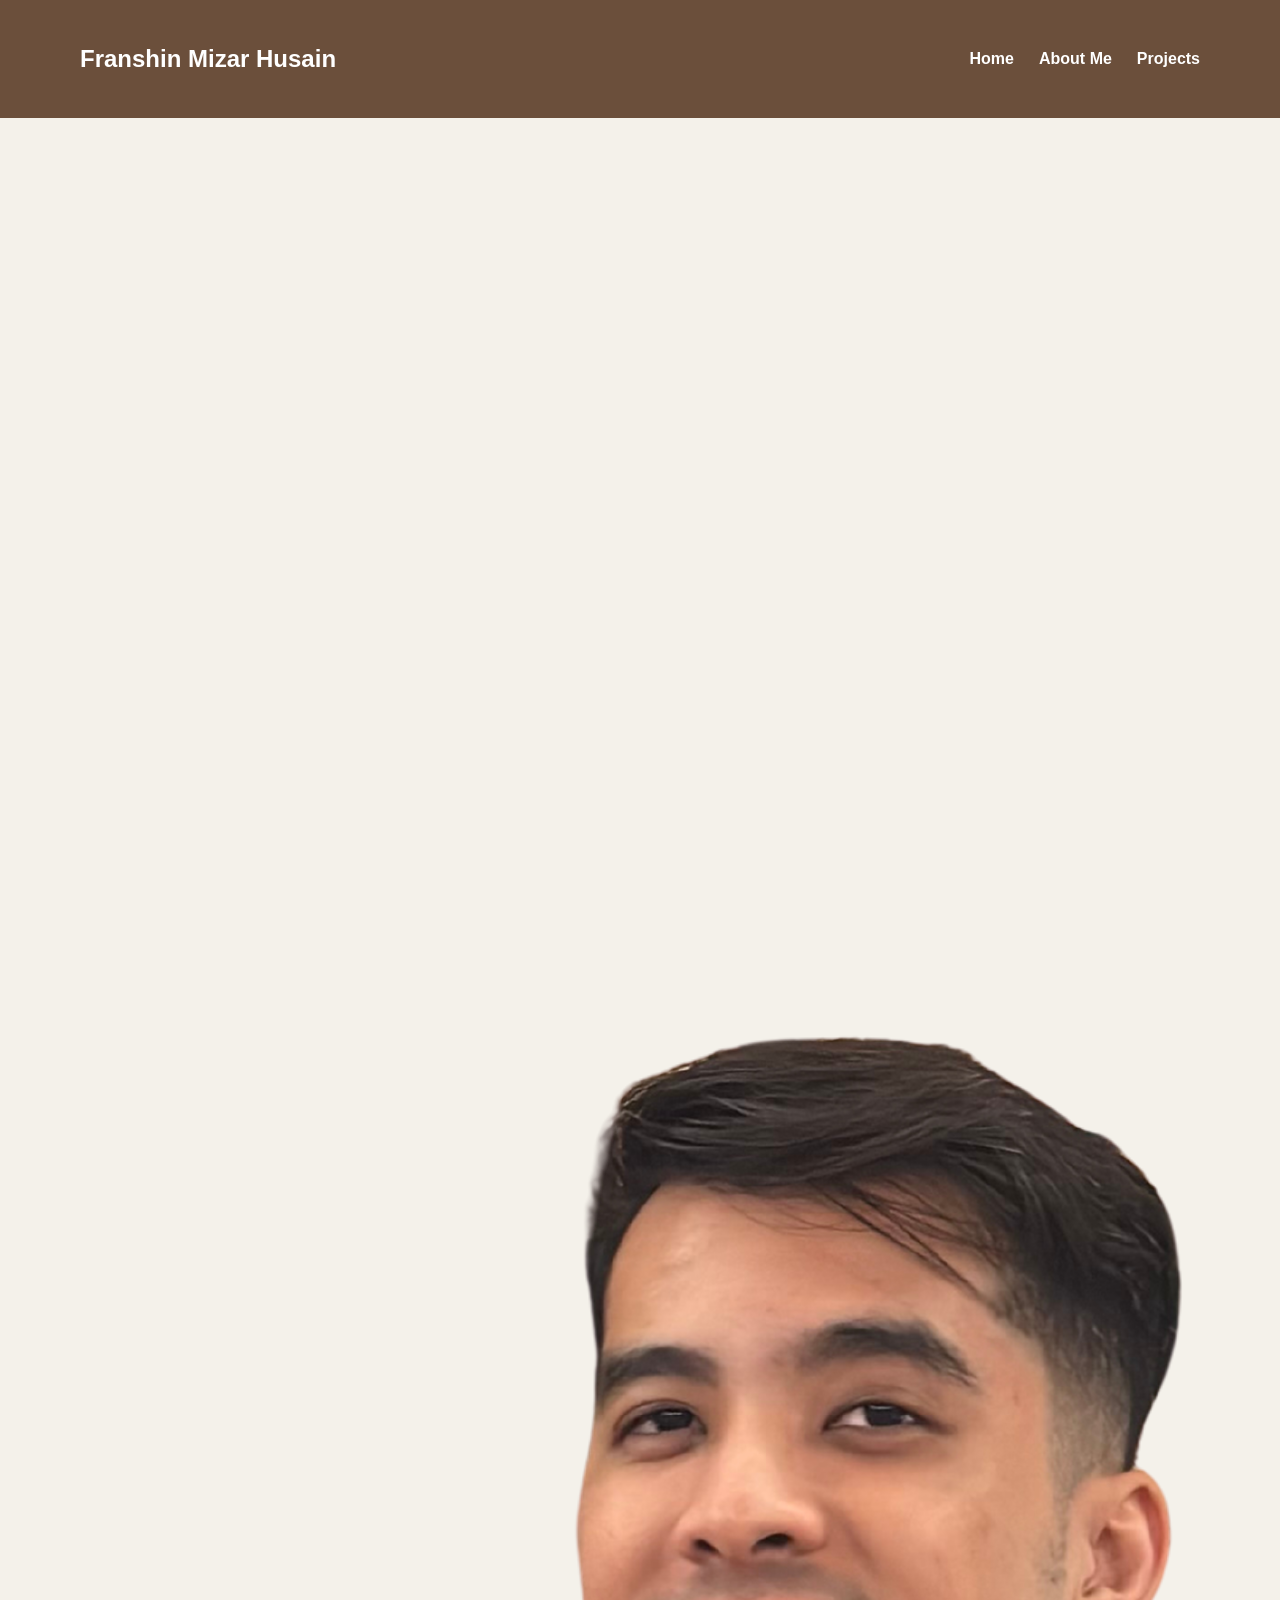
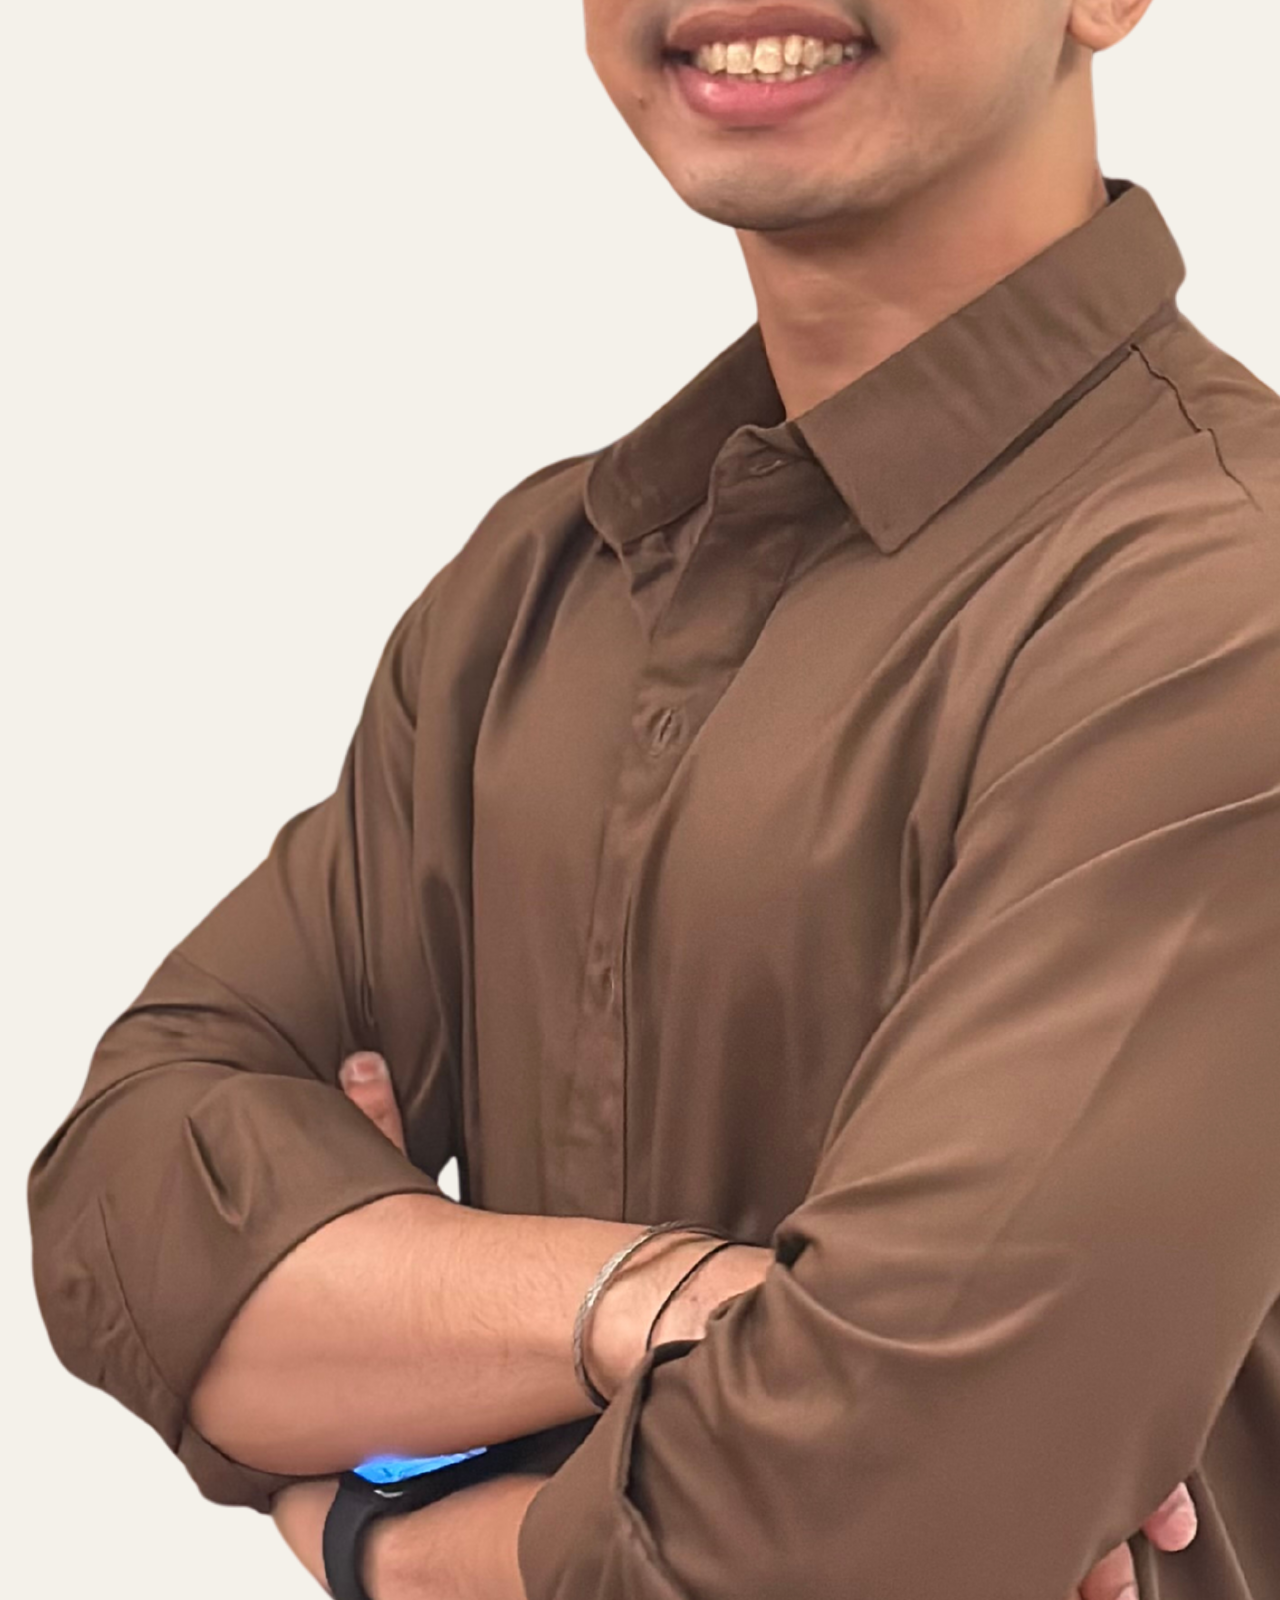
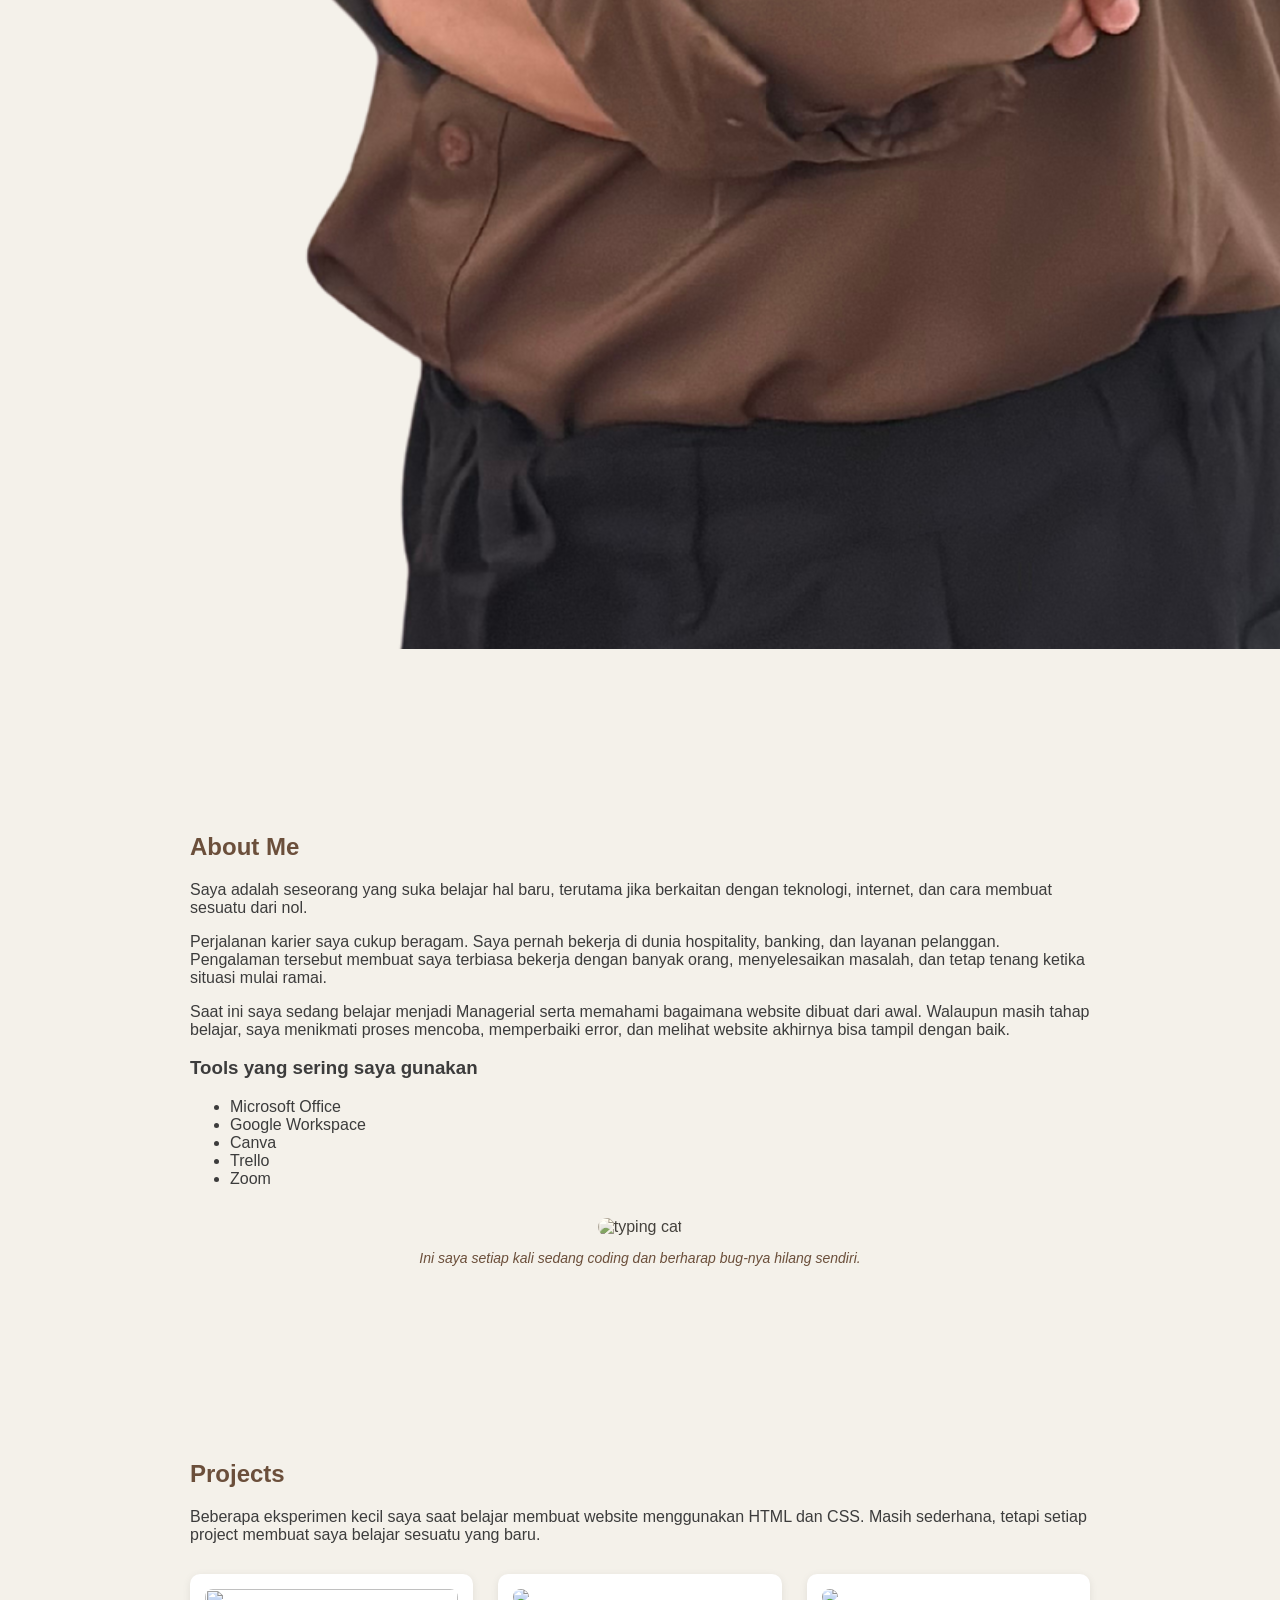
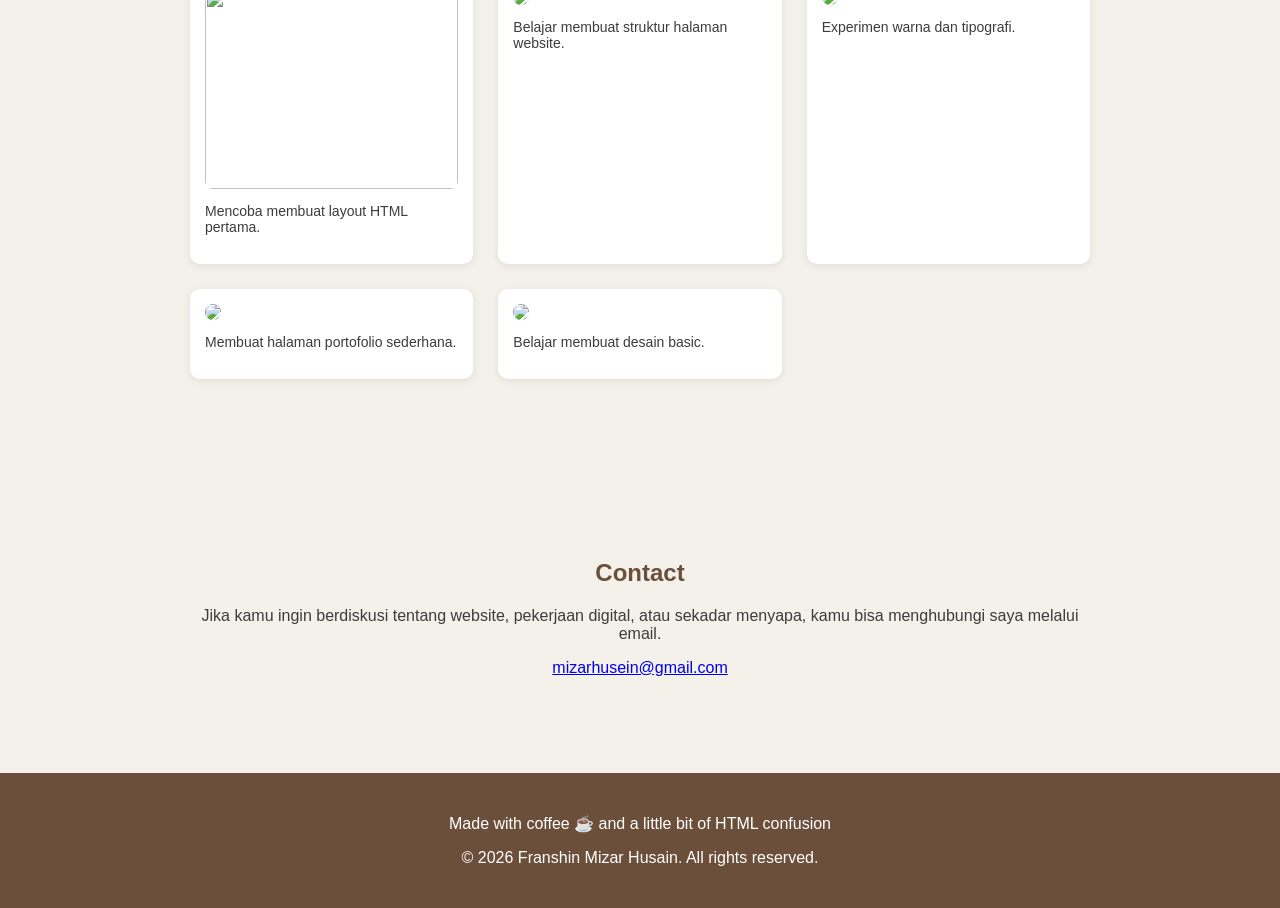
==== index.html @ 12332913 "Add files via upload" ====
<!DOCTYPE html>
<html lang="en">
    <head>
        <meta charset="UTF-8">
        <meta name="viewport" content="width=device-width, initial-scale=1.0">
        <title>Frans Portofolio</title>
        
        <style>
                html{
                scroll-behavior:smooth;
                }

                body{
                font-family: Arial, sans-serif;
                margin:0;
                background:#f4f1ea;
                color:#3c3c3c;
                }



            /* NAVIGATION */

                nav{
                display:flex;
                justify-content:space-between;
                align-items:center;
                padding:25px 80px;
                background:#6b4f3b;
                }

                .logo{
                color:white;
                }

                nav ul{
                display:flex;
                gap:25px;
                list-style:none;
                }

                nav a{
                color:white;
                text-decoration:none;
                font-weight:bold;
                }



            /* HERO */

                .hero{
                display:flex;
                align-items:center;
                justify-content:center;
                gap:80px;
                padding:80px;
                }

                .hero-text{
                max-width:500px;
                }

                .hero h1{
                font-size:40px;
                color:#4b3a2f;
                }

                .hero-image img{
                width:320px;
                border-radius:12px;
                }



            /* SECTION */

                section{
                max-width:900px;
                margin:auto;
                padding:80px 20px;
                }

                h2{
                color:#6b4f3b;
                }



            /* PROJECT */
                .project-grid{
                display:grid;
                grid-template-columns:repeat(auto-fit,minmax(250px,1fr));
                gap:25px;
                margin-top:30px;
                }

                .project-item{
                background:white;
                padding:15px;
                border-radius:10px;
                box-shadow:0 2px 8px rgba(0,0,0,0.08);
                }

                .project-item img{
                width:100%;
                border-radius:8px;
                }

                .project-item p{
                font-size:14px;
                margin-top:10px;
                }



            /* CAT GIF */

                .cat-container{
                text-align:center;
                margin-top:30px;
                }

                .cat-gif{
                width:220px;
                border-radius:10px;
                filter:sepia(40%) saturate(80%);
                }

                .cat-caption{
                font-size:14px;
                color:#6b4f3b;
                font-style:italic;
                }



            /* CONTACT */

                #contact{
                text-align:center;
                }



            /* FOOTER */

                footer{
                background:#6b4f3b;
                color:white;
                text-align:center;
                padding:25px;
                }

        </style>
        
    </head>

    <body>

        <header>
            <nav>
                <h2 class="logo">Franshin Mizar Husain</h2>
                <ul>
                    <li><a href="#home">Home</a></li>
                    <li><a href="#about">About Me</a></li>
                    <li><a href="#projects">Projects</a></li>
                </ul>
            </nav>
        </header>


        <main>

            <section id="home" class="hero">

                <div class="hero-text">
                    <h1>Hello Yorobun, Aku Frans👋</h1>
                    <p>Selamat datang di website kecil saya di internet. Tempat ini adalah tempat saya belajar coding, mencoba membuat sesuatu yang terlihat profesional, dan sesekali bertanya ke Google kenapa website tiba-tiba rusak.</p>

                    <p>Saya adalah mahasiswa Business Management yang sedang tertarik mempelajari dunia digital. Saat ini saya fokus belajar:</p>

                    <ul>
                        <li>HTML</li>
                        <li>CSS</li>
                        <li>Website layout</li>
                        <li>Front-end development</li>
                    </ul>

                    <p>Tujuan saya sederhada: <cite>mampu membuat website yang rapi, mudah digunakan, dan tidak membuat browser tiba-tiba menyerah.</cite></p>

                    <a href="#about" class="btn">Tak Kenal Maka Tak Sayang</a>
                </div>

                <div class="hero-img">
                    <img src="picture1.png" alt="Frans">
                </div>

            </section>


            <section id="about">

                <h2>About Me</h2>

                <p>Saya adalah seseorang yang suka belajar hal baru, terutama jika berkaitan dengan teknologi, internet, dan cara membuat sesuatu dari nol.</p>

                <p>Perjalanan karier saya cukup beragam. Saya pernah bekerja di dunia hospitality, banking, dan layanan pelanggan. Pengalaman tersebut membuat saya terbiasa bekerja dengan banyak orang, menyelesaikan masalah, dan tetap tenang ketika situasi mulai ramai.</p>

                <p>Saat ini saya sedang belajar menjadi Managerial serta memahami bagaimana website dibuat dari awal. Walaupun masih tahap belajar, saya menikmati proses mencoba, memperbaiki error, dan melihat website akhirnya bisa tampil dengan baik.</p>

                <h3>Tools yang sering saya gunakan</h3>

                <ul>
                    <li>Microsoft Office</li>
                    <li>Google Workspace</li>
                    <li>Canva</li>
                    <li>Trello</li>
                    <li>Zoom</li>
                </ul>

                <div class="cat-container">
                    <img class="cat-gif" src="https://media.giphy.com/media/JIX9t2j0ZTN9S/giphy.gif" alt="typing cat">
                    <p class="cat-caption">
                    Ini saya setiap kali sedang coding dan berharap bug-nya hilang sendiri.
                    </p>
                </div>

            </section>


            <section id="projects">

                <h2>Projects</h2>
            
                <p>Beberapa eksperimen kecil saya saat belajar membuat website menggunakan HTML dan CSS. Masih sederhana, tetapi setiap project membuat saya belajar sesuatu yang baru.</p>

                <div class="project-grid">

                    <div class="project-item">
                        <img style="weight:180px;height: 200px;px;" src="https://images.unsplash.com/photo-1498050108023-c5249f4df085">
                        <p>Mencoba membuat layout HTML pertama.</p>
                    </div>
                
                    <div class="project-item">
                        <img src="https://images.unsplash.com/photo-1461749280684-dccba630e2f6">
                        <p>Belajar membuat struktur halaman website.</p>
                    </div>

                    <div class="project-item">
                        <img src="https://images.unsplash.com/photo-1555066931-4365d14bab8c">
                        <p>Experimen warna dan tipografi.</p>
                    </div>

                    <div class="project-item">
                        <img src="https://images.unsplash.com/photo-1515879218367-8466d910aaa4">
                        <p>Membuat halaman portofolio sederhana.</p>
                    </div>

                    <div class="project-item">
                        <img src="https://images.unsplash.com/photo-1504639725590-34d0984388bd">
                        <p>Belajar membuat desain basic.</p>
                    </div>

                </div>

            </section>

        
            <section id="contact">

                <h2>Contact</h2>

                <p>Jika kamu ingin berdiskusi tentang website, pekerjaan digital, atau sekadar menyapa, kamu bisa menghubungi saya melalui email.</p>
                <p><a href="#">mizarhusein@gmail.com</a></p>
        
            </section>

        </main>

        <footer>
            <p>Made with coffee ☕ and a little bit of HTML confusion</p>
            <p>&copy; 2026 Franshin Mizar Husain. All rights reserved.</p>
        </footer>

    </body>

</html>
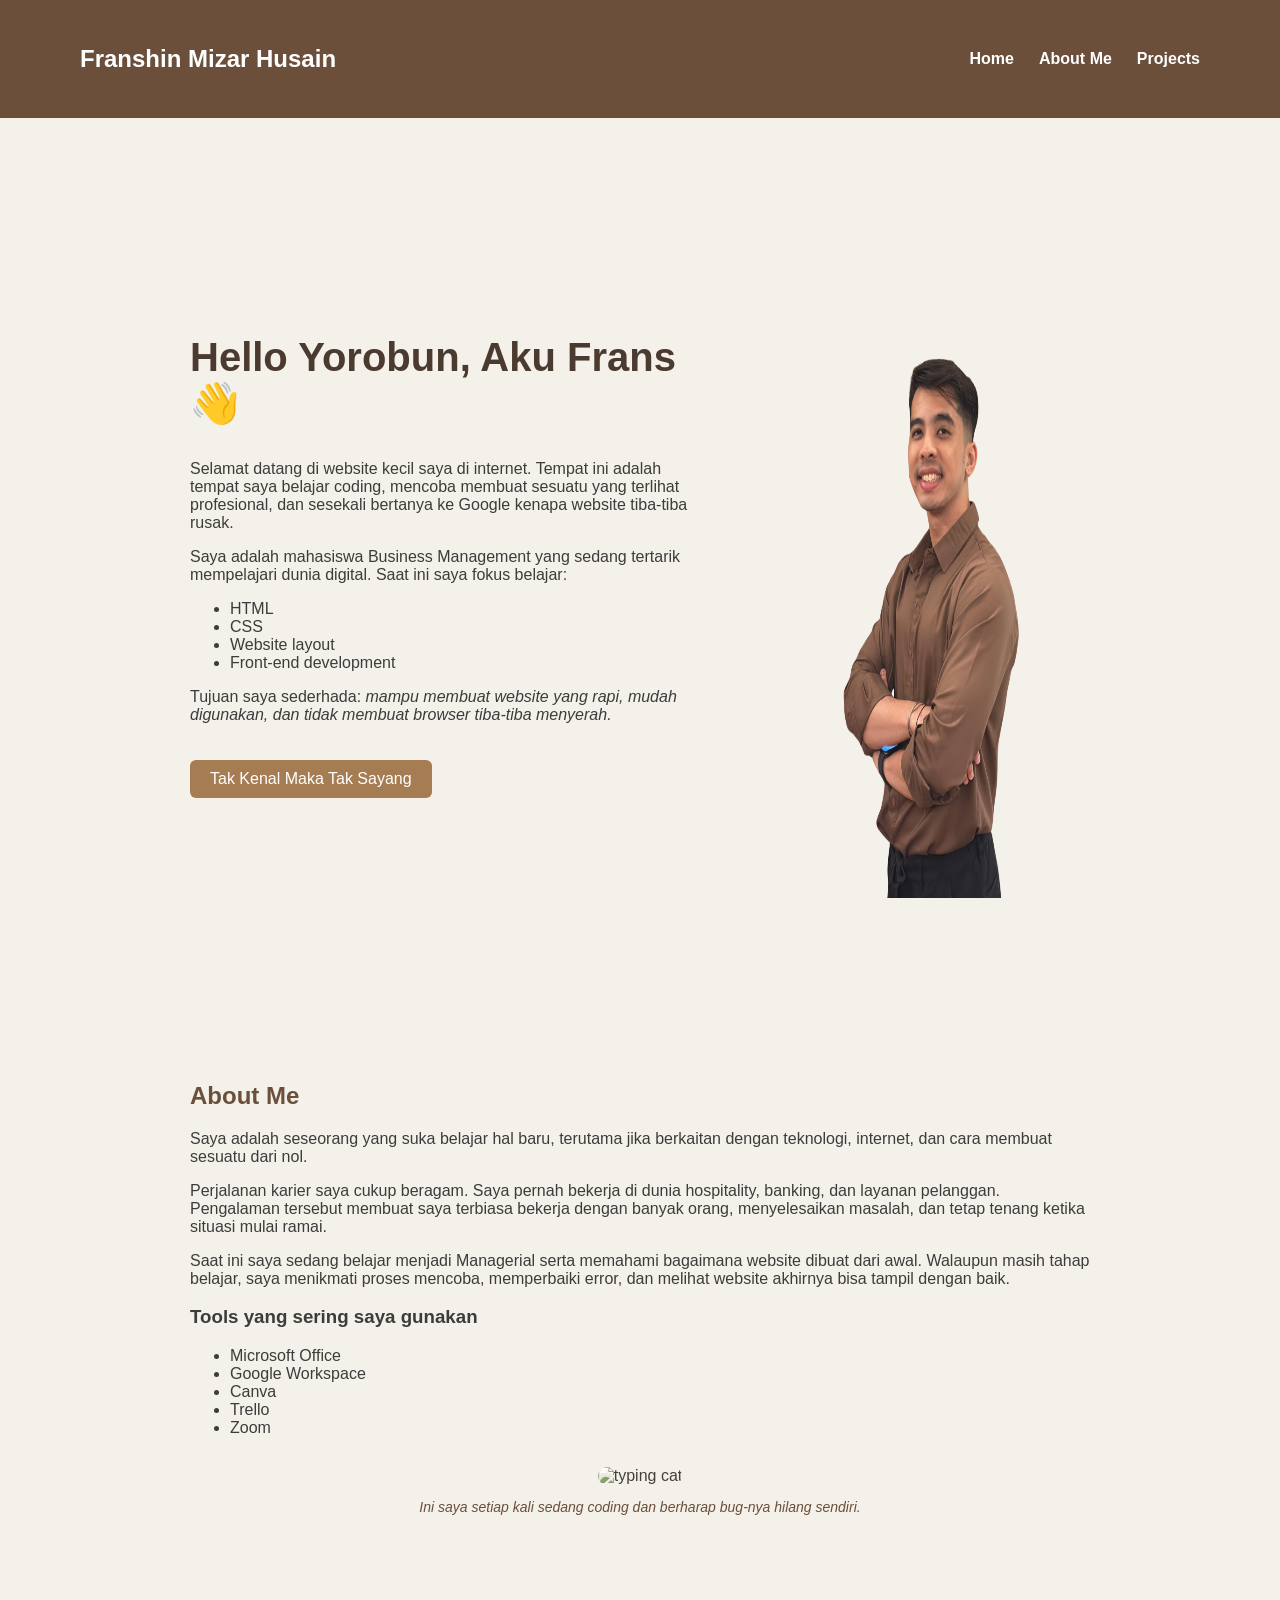
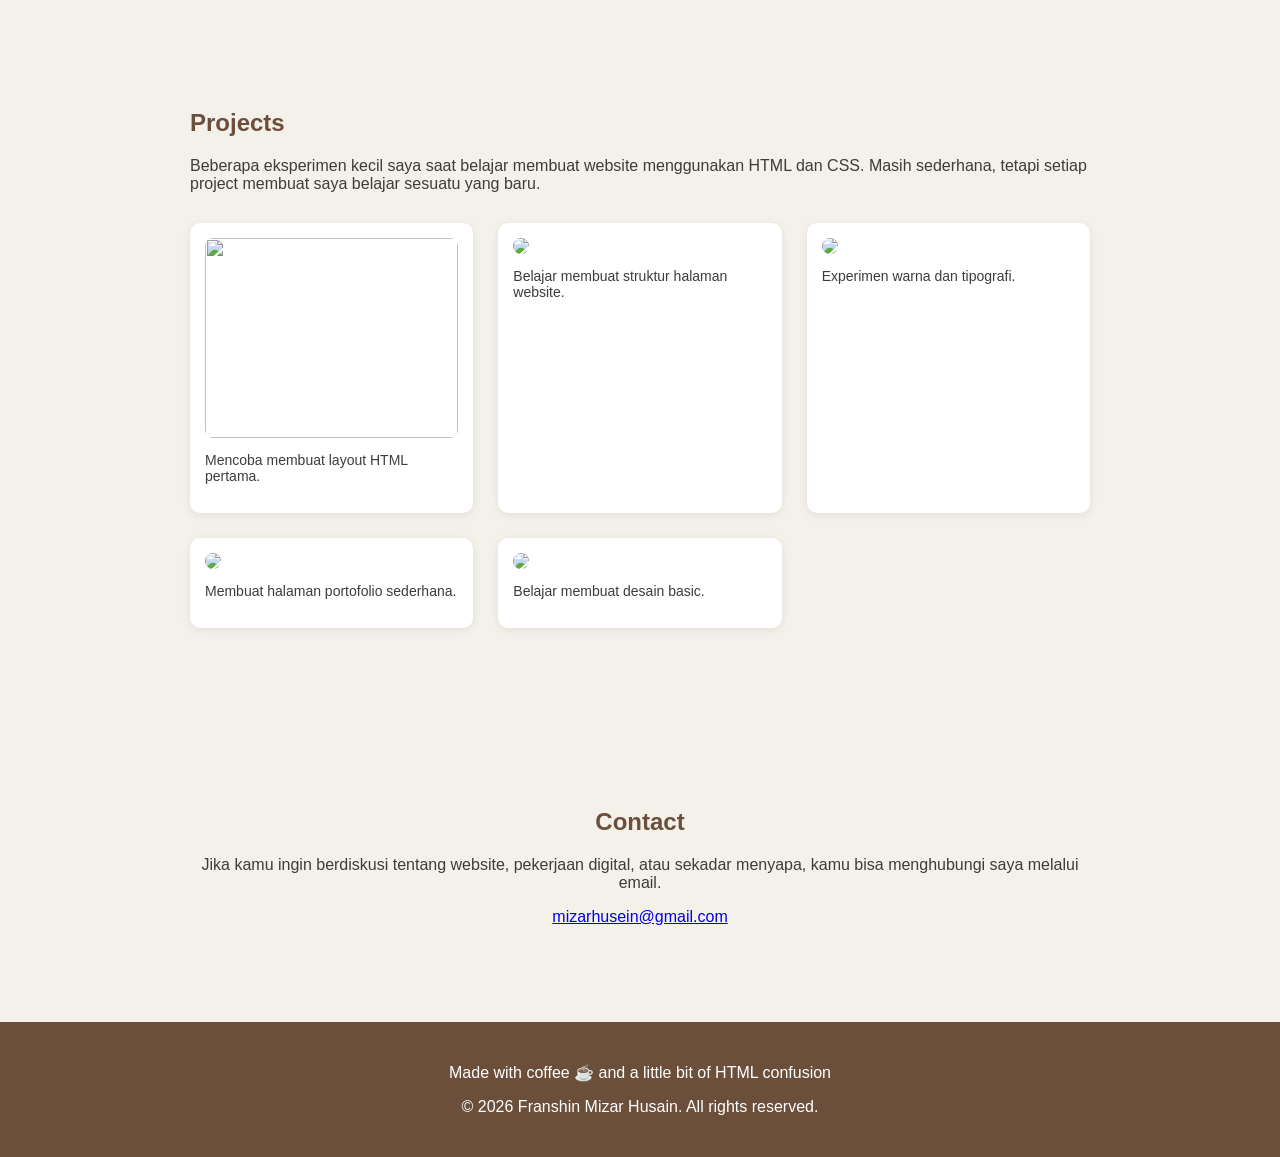
==== commit 4348e97c: "Add files via upload" ====
--- a/index.html
+++ b/index.html
@@ -71,6 +71,16 @@
                 border-radius:12px;
                 }
 
+                .btn{
+                display:inline-block;
+                margin-top:20px;
+                padding:10px 20px;
+                background:#a67c52;
+                color:white;
+                text-decoration:none;
+                border-radius:6px;
+                text-align: center;
+                }
 
 
             /* SECTION */
@@ -192,8 +202,8 @@
                     <a href="#about" class="btn">Tak Kenal Maka Tak Sayang</a>
                 </div>
 
-                <div class="hero-img">
-                    <img src="picture1.png" alt="Frans">
+                <div class="hero-image">
+                    <img style="weight:900px;height:700px" src="picture1.png" alt="Frans">
                 </div>
 
             </section>
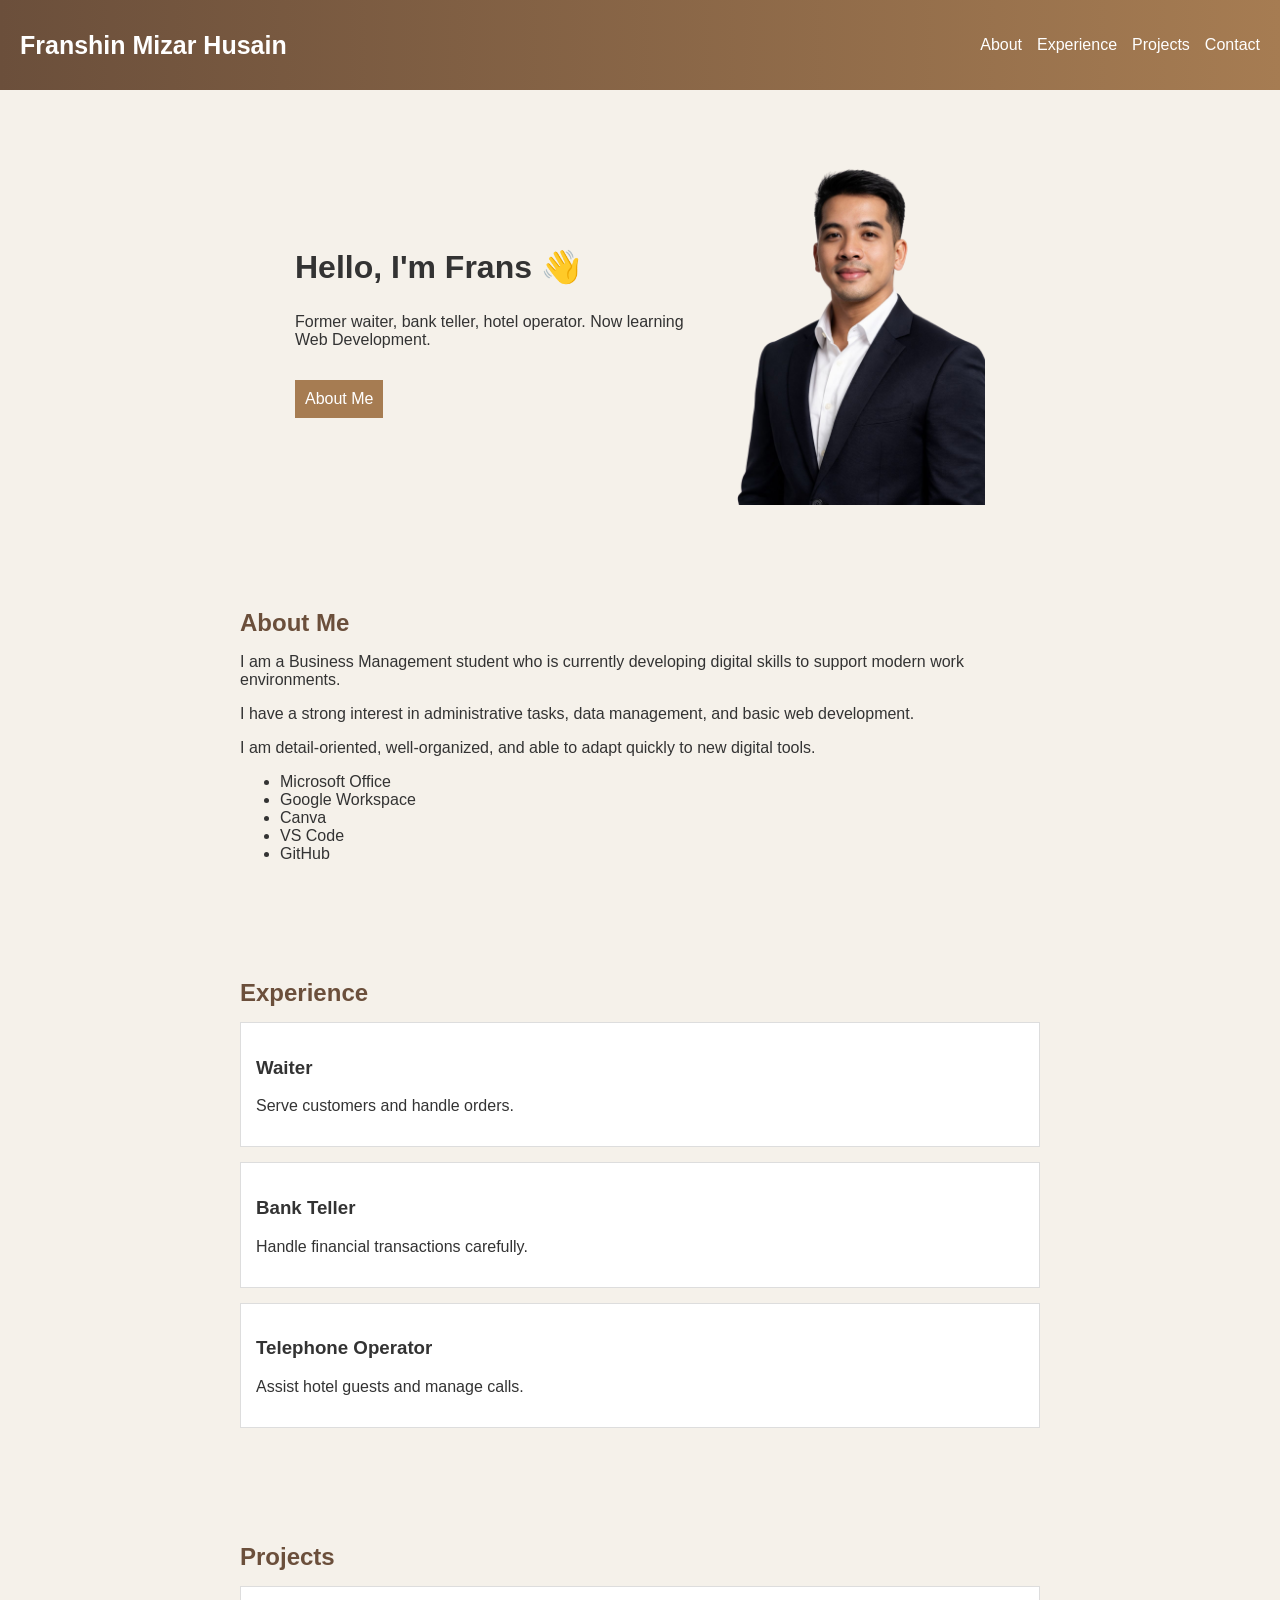
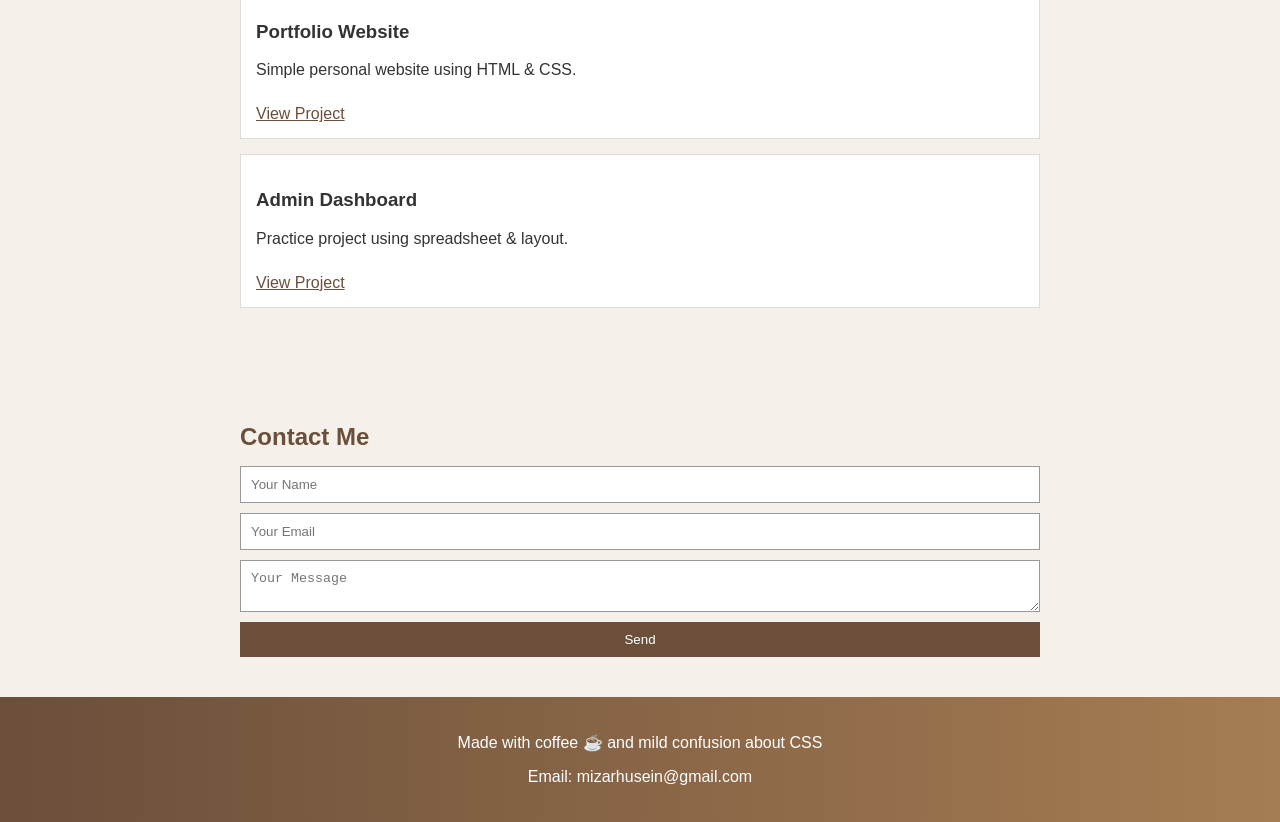
==== commit a7ed47dd: "Add files via upload" ====
--- a/index.html
+++ b/index.html
@@ -1,298 +1,135 @@
 <!DOCTYPE html>
 <html lang="en">
-    <head>
-        <meta charset="UTF-8">
-        <meta name="viewport" content="width=device-width, initial-scale=1.0">
-        <title>Frans Portofolio</title>
-        
-        <style>
-                html{
-                scroll-behavior:smooth;
-                }
+<head>
+<meta charset="UTF-8">
+<meta name="viewport" content="width=device-width, initial-scale=1.0">
+<title>Frans Portfolio</title>
+<link rel="stylesheet" href="style.css">
+</head>
 
-                body{
-                font-family: Arial, sans-serif;
-                margin:0;
-                background:#f4f1ea;
-                color:#3c3c3c;
-                }
+<body>
+
+<header>
+    <nav>
+        <span style="font-weight: bold; text-align: center; font-size: 25px;" class="logo">Franshin Mizar Husain</span>
+        <ul>
+            <li><a href="#about">About</a></li>
+            <li><a href="#experience">Experience</a></li>
+            <li><a href="#projects">Projects</a></li>
+            <li><a href="#contact">Contact</a></li>
+        </ul>
+    </nav>
+</header>
 
 
+<!-- HERO -->
+<section class="hero">
 
-            /* NAVIGATION */
+    <div class="hero-text">
+        <h1>Hello, I'm Frans 👋</h1>
 
-                nav{
-                display:flex;
-                justify-content:space-between;
-                align-items:center;
-                padding:25px 80px;
-                background:#6b4f3b;
-                }
+        <p>
+        Former waiter, bank teller, hotel operator.  
+        Now learning Web Development.
+        </p>
 
-                .logo{
-                color:white;
-                }
+        <a href="#about" class="btn">About Me</a>
+    </div>
 
-                nav ul{
-                display:flex;
-                gap:25px;
-                list-style:none;
-                }
+    <div class="hero-img">
+        <img src="photo1.png" alt="Frans">
+    </div>
 
-                nav a{
-                color:white;
-                text-decoration:none;
-                font-weight:bold;
-                }
+</section>
 
 
+<!-- ABOUT -->
+<section id="about">
 
-            /* HERO */
+<h2>About Me</h2>
 
-                .hero{
-                display:flex;
-                align-items:center;
-                justify-content:center;
-                gap:80px;
-                padding:80px;
-                }
-
-                .hero-text{
-                max-width:500px;
-                }
-
-                .hero h1{
-                font-size:40px;
-                color:#4b3a2f;
-                }
-
-                .hero-image img{
-                width:320px;
-                border-radius:12px;
-                }
-
-                .btn{
-                display:inline-block;
-                margin-top:20px;
-                padding:10px 20px;
-                background:#a67c52;
-                color:white;
-                text-decoration:none;
-                border-radius:6px;
-                text-align: center;
-                }
+<p>I am a Business Management student who is currently developing digital skills to support modern work environments.</p>
+<p>I have a strong interest in administrative tasks, data management, and basic web development.</p>
+<p>I am detail-oriented, well-organized, and able to adapt quickly to new digital tools.</p>
 
 
-            /* SECTION */
+<ul>
+<li>Microsoft Office</li>
+<li>Google Workspace</li>
+<li>Canva</li>
+<li>VS Code</li>
+<li>GitHub</li>
+</ul>
 
-                section{
-                max-width:900px;
-                margin:auto;
-                padding:80px 20px;
-                }
-
-                h2{
-                color:#6b4f3b;
-                }
+</section>
 
 
+<!-- EXPERIENCE -->
+<section id="experience">
 
-            /* PROJECT */
-                .project-grid{
-                display:grid;
-                grid-template-columns:repeat(auto-fit,minmax(250px,1fr));
-                gap:25px;
-                margin-top:30px;
-                }
+<h2>Experience</h2>
 
-                .project-item{
-                background:white;
-                padding:15px;
-                border-radius:10px;
-                box-shadow:0 2px 8px rgba(0,0,0,0.08);
-                }
+<div class="card">
+<h3>Waiter</h3>
+<p>Serve customers and handle orders.</p>
+</div>
 
-                .project-item img{
-                width:100%;
-                border-radius:8px;
-                }
+<div class="card">
+<h3>Bank Teller</h3>
+<p>Handle financial transactions carefully.</p>
+</div>
 
-                .project-item p{
-                font-size:14px;
-                margin-top:10px;
-                }
+<div class="card">
+<h3>Telephone Operator</h3>
+<p>Assist hotel guests and manage calls.</p>
+</div>
+
+</section>
 
 
+<!-- PROJECTS -->
+<section id="projects">
 
-            /* CAT GIF */
+<h2>Projects</h2>
 
-                .cat-container{
-                text-align:center;
-                margin-top:30px;
-                }
+<div class="card">
+<h3>Portfolio Website</h3>
+<p>Simple personal website using HTML & CSS.</p>
+<a href="#">View Project</a>
+</div>
 
-                .cat-gif{
-                width:220px;
-                border-radius:10px;
-                filter:sepia(40%) saturate(80%);
-                }
+<div class="card">
+<h3>Admin Dashboard</h3>
+<p>Practice project using spreadsheet & layout.</p>
+<a href="#">View Project</a>
+</div>
 
-                .cat-caption{
-                font-size:14px;
-                color:#6b4f3b;
-                font-style:italic;
-                }
+</section>
 
 
+<!-- CONTACT -->
+<section id="contact">
 
-            /* CONTACT */
+<h2>Contact Me</h2>
 
-                #contact{
-                text-align:center;
-                }
+<form class="contact-form">
+
+<input type="text" placeholder="Your Name">
+<input type="email" placeholder="Your Email">
+
+<textarea placeholder="Your Message"></textarea>
+
+<button type="submit">Send</button>
+
+</form>
+
+</section>
 
 
+<footer>
+<p>Made with coffee ☕ and mild confusion about CSS</p>
+<p>Email: mizarhusein@gmail.com</p>
+</footer>
 
-            /* FOOTER */
-
-                footer{
-                background:#6b4f3b;
-                color:white;
-                text-align:center;
-                padding:25px;
-                }
-
-        </style>
-        
-    </head>
-
-    <body>
-
-        <header>
-            <nav>
-                <h2 class="logo">Franshin Mizar Husain</h2>
-                <ul>
-                    <li><a href="#home">Home</a></li>
-                    <li><a href="#about">About Me</a></li>
-                    <li><a href="#projects">Projects</a></li>
-                </ul>
-            </nav>
-        </header>
-
-
-        <main>
-
-            <section id="home" class="hero">
-
-                <div class="hero-text">
-                    <h1>Hello Yorobun, Aku Frans👋</h1>
-                    <p>Selamat datang di website kecil saya di internet. Tempat ini adalah tempat saya belajar coding, mencoba membuat sesuatu yang terlihat profesional, dan sesekali bertanya ke Google kenapa website tiba-tiba rusak.</p>
-
-                    <p>Saya adalah mahasiswa Business Management yang sedang tertarik mempelajari dunia digital. Saat ini saya fokus belajar:</p>
-
-                    <ul>
-                        <li>HTML</li>
-                        <li>CSS</li>
-                        <li>Website layout</li>
-                        <li>Front-end development</li>
-                    </ul>
-
-                    <p>Tujuan saya sederhada: <cite>mampu membuat website yang rapi, mudah digunakan, dan tidak membuat browser tiba-tiba menyerah.</cite></p>
-
-                    <a href="#about" class="btn">Tak Kenal Maka Tak Sayang</a>
-                </div>
-
-                <div class="hero-image">
-                    <img style="weight:900px;height:700px" src="picture1.png" alt="Frans">
-                </div>
-
-            </section>
-
-
-            <section id="about">
-
-                <h2>About Me</h2>
-
-                <p>Saya adalah seseorang yang suka belajar hal baru, terutama jika berkaitan dengan teknologi, internet, dan cara membuat sesuatu dari nol.</p>
-
-                <p>Perjalanan karier saya cukup beragam. Saya pernah bekerja di dunia hospitality, banking, dan layanan pelanggan. Pengalaman tersebut membuat saya terbiasa bekerja dengan banyak orang, menyelesaikan masalah, dan tetap tenang ketika situasi mulai ramai.</p>
-
-                <p>Saat ini saya sedang belajar menjadi Managerial serta memahami bagaimana website dibuat dari awal. Walaupun masih tahap belajar, saya menikmati proses mencoba, memperbaiki error, dan melihat website akhirnya bisa tampil dengan baik.</p>
-
-                <h3>Tools yang sering saya gunakan</h3>
-
-                <ul>
-                    <li>Microsoft Office</li>
-                    <li>Google Workspace</li>
-                    <li>Canva</li>
-                    <li>Trello</li>
-                    <li>Zoom</li>
-                </ul>
-
-                <div class="cat-container">
-                    <img class="cat-gif" src="https://media.giphy.com/media/JIX9t2j0ZTN9S/giphy.gif" alt="typing cat">
-                    <p class="cat-caption">
-                    Ini saya setiap kali sedang coding dan berharap bug-nya hilang sendiri.
-                    </p>
-                </div>
-
-            </section>
-
-
-            <section id="projects">
-
-                <h2>Projects</h2>
-            
-                <p>Beberapa eksperimen kecil saya saat belajar membuat website menggunakan HTML dan CSS. Masih sederhana, tetapi setiap project membuat saya belajar sesuatu yang baru.</p>
-
-                <div class="project-grid">
-
-                    <div class="project-item">
-                        <img style="weight:180px;height: 200px;px;" src="https://images.unsplash.com/photo-1498050108023-c5249f4df085">
-                        <p>Mencoba membuat layout HTML pertama.</p>
-                    </div>
-                
-                    <div class="project-item">
-                        <img src="https://images.unsplash.com/photo-1461749280684-dccba630e2f6">
-                        <p>Belajar membuat struktur halaman website.</p>
-                    </div>
-
-                    <div class="project-item">
-                        <img src="https://images.unsplash.com/photo-1555066931-4365d14bab8c">
-                        <p>Experimen warna dan tipografi.</p>
-                    </div>
-
-                    <div class="project-item">
-                        <img src="https://images.unsplash.com/photo-1515879218367-8466d910aaa4">
-                        <p>Membuat halaman portofolio sederhana.</p>
-                    </div>
-
-                    <div class="project-item">
-                        <img src="https://images.unsplash.com/photo-1504639725590-34d0984388bd">
-                        <p>Belajar membuat desain basic.</p>
-                    </div>
-
-                </div>
-
-            </section>
-
-        
-            <section id="contact">
-
-                <h2>Contact</h2>
-
-                <p>Jika kamu ingin berdiskusi tentang website, pekerjaan digital, atau sekadar menyapa, kamu bisa menghubungi saya melalui email.</p>
-                <p><a href="#">mizarhusein@gmail.com</a></p>
-        
-            </section>
-
-        </main>
-
-        <footer>
-            <p>Made with coffee ☕ and a little bit of HTML confusion</p>
-            <p>&copy; 2026 Franshin Mizar Husain. All rights reserved.</p>
-        </footer>
-
-    </body>
-
+</body>
 </html>
--- a/style.css
+++ b/style.css
@@ -0,0 +1,196 @@
+
+body{
+    font-family: Arial, sans-serif;
+    margin:0;
+    background:#f5f1ea;
+    color:#333;
+}
+
+/* NAVBAR */
+nav{
+    display:flex;
+    justify-content:space-between;
+    align-items:center;
+    padding:20px;
+
+    background: linear-gradient(to right, #6b4f3b, #a67c52);
+}
+
+.logo{
+    color:white;
+}
+
+nav ul{
+    display:flex;
+    list-style:none;
+    gap:15px;
+}
+
+nav a{
+    color:white;
+    text-decoration:none;
+}
+
+nav a:hover{
+    text-decoration:underline;
+}
+
+
+/* HERO */
+.hero{
+    display:flex;
+    flex-wrap:wrap;
+    align-items:center;
+    justify-content:center;
+    padding:40px;
+    gap:40px;
+}
+
+.hero-text{
+    max-width:400px;
+}
+
+.hero h1{
+    font-size:32px;
+}
+
+.btn{
+    display:inline-block;
+    margin-top:15px;
+    padding:10px;
+    background:#a67c52;
+    color:white;
+    text-decoration:none;
+}
+
+.hero-img img{
+    width:250px;
+}
+
+
+/* SECTION */
+section{
+    padding:40px;
+    max-width:800px;
+    margin:auto;
+}
+
+h2{
+    margin-bottom:15px;
+    color:#6b4f3b;
+}
+
+
+/* CARD */
+.card{
+    background:white;
+    padding:15px;
+    margin-bottom:15px;
+    border:1px solid #ddd;
+}
+
+.card a{
+    display:inline-block;
+    margin-top:10px;
+    color:#6b4f3b;
+}
+
+.card a:hover{
+    text-decoration:underline;
+}
+
+
+/* CONTACT */
+.contact-form{
+    display:flex;
+    flex-direction:column;
+    gap:10px;
+}
+
+.contact-form input,
+.contact-form textarea{
+    padding:10px;
+    border:1px solid #999;
+}
+
+.contact-form button{
+    padding:10px;
+    background:#6b4f3b;
+    color:white;
+    border:none;
+}
+
+
+/* FOOTER */
+footer{
+    text-align:center;
+    padding:20px;
+    background: linear-gradient(to right, #6b4f3b, #a67c52);
+    color:white;
+}
+
+
+/* RESPONSIVE */
+@media(max-width:768px){
+
+    .hero{
+        flex-direction:column;
+        text-align:center;
+    }
+
+    nav{
+        flex-direction:column;
+        gap:10px;
+    }
+
+}
+
+
+/* HOVER BUTTON */
+.btn:hover{
+    background:#8c6239;
+}
+
+.contact-form button:hover{
+    background:#4e3828;
+}
+
+
+/* HOVER IMAGE */
+.hero-img img{
+    transition:0.3s;
+}
+
+.hero-img img:hover{
+    transform:scale(1.05);
+}
+
+
+/* HOVER CARD */
+.card{
+    transition:0.3s;
+}
+
+.card:hover{
+    transform:translateY(-5px);
+}
+
+
+/* LINK PROJECT */
+.card a{
+    transition:0.3s;
+}
+
+.card a:hover{
+    color:#a67c52;
+}
+
+
+/* NAVBAR LINK */
+nav a{
+    transition:0.3s;
+}
+
+nav a:hover{
+    color:#ffd9b3;
+}
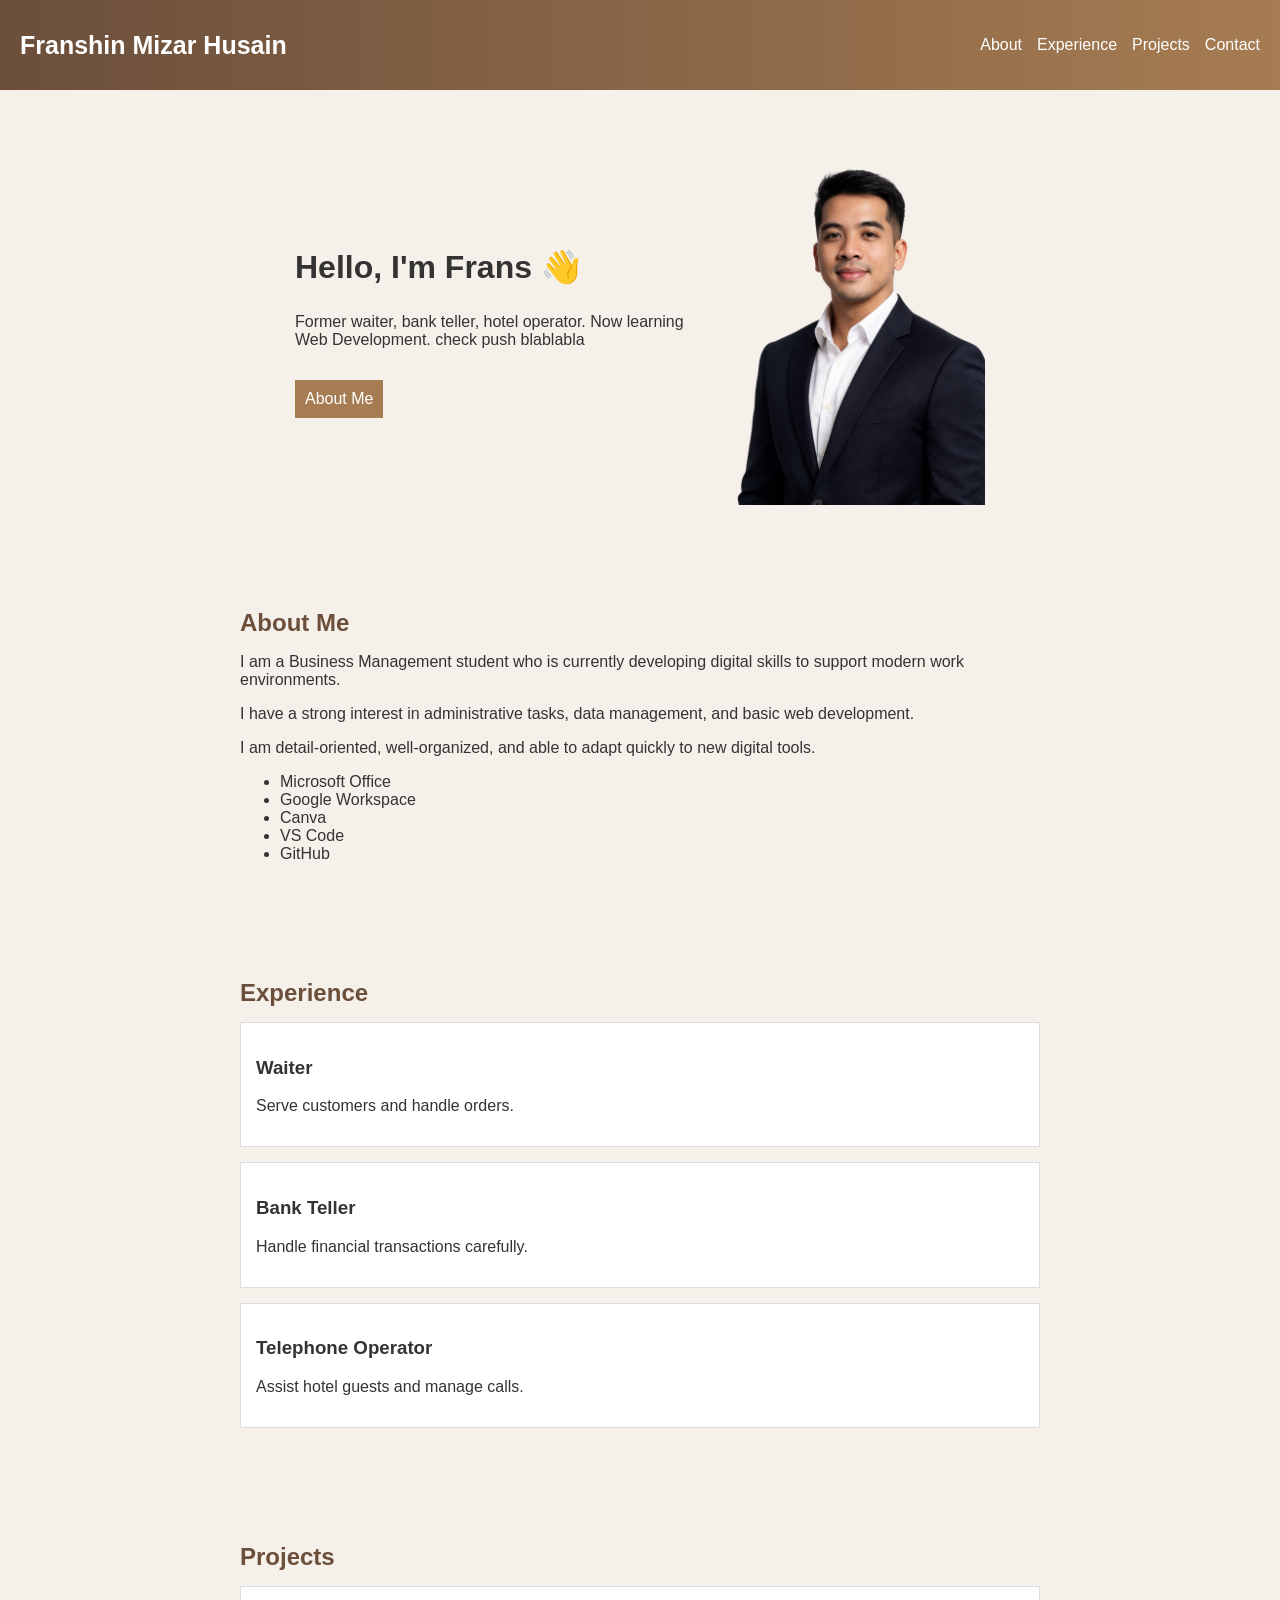
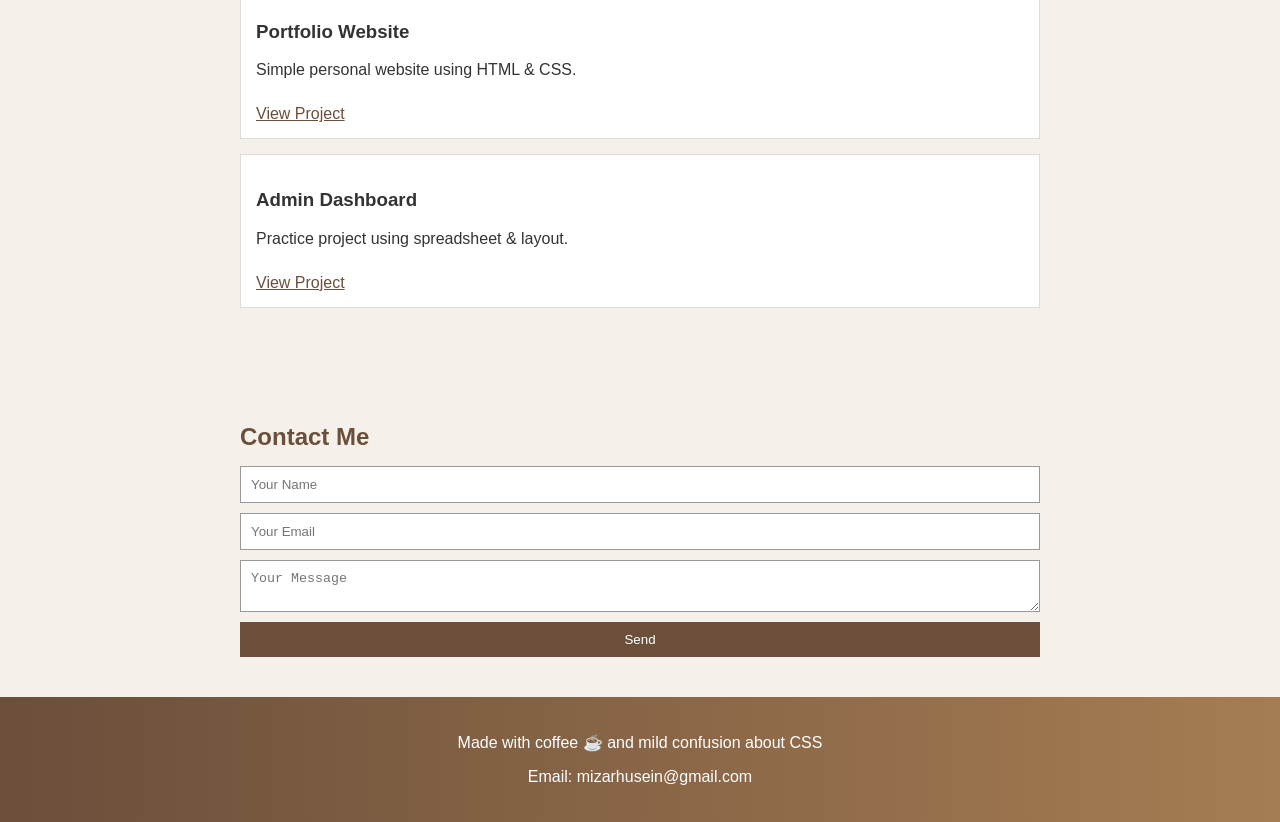
==== commit 15ae5a6d: "add coba edit" ====
--- a/index.html
+++ b/index.html
@@ -31,6 +31,7 @@
         <p>
         Former waiter, bank teller, hotel operator.  
         Now learning Web Development.
+        check push blablabla
         </p>
 
         <a href="#about" class="btn">About Me</a>
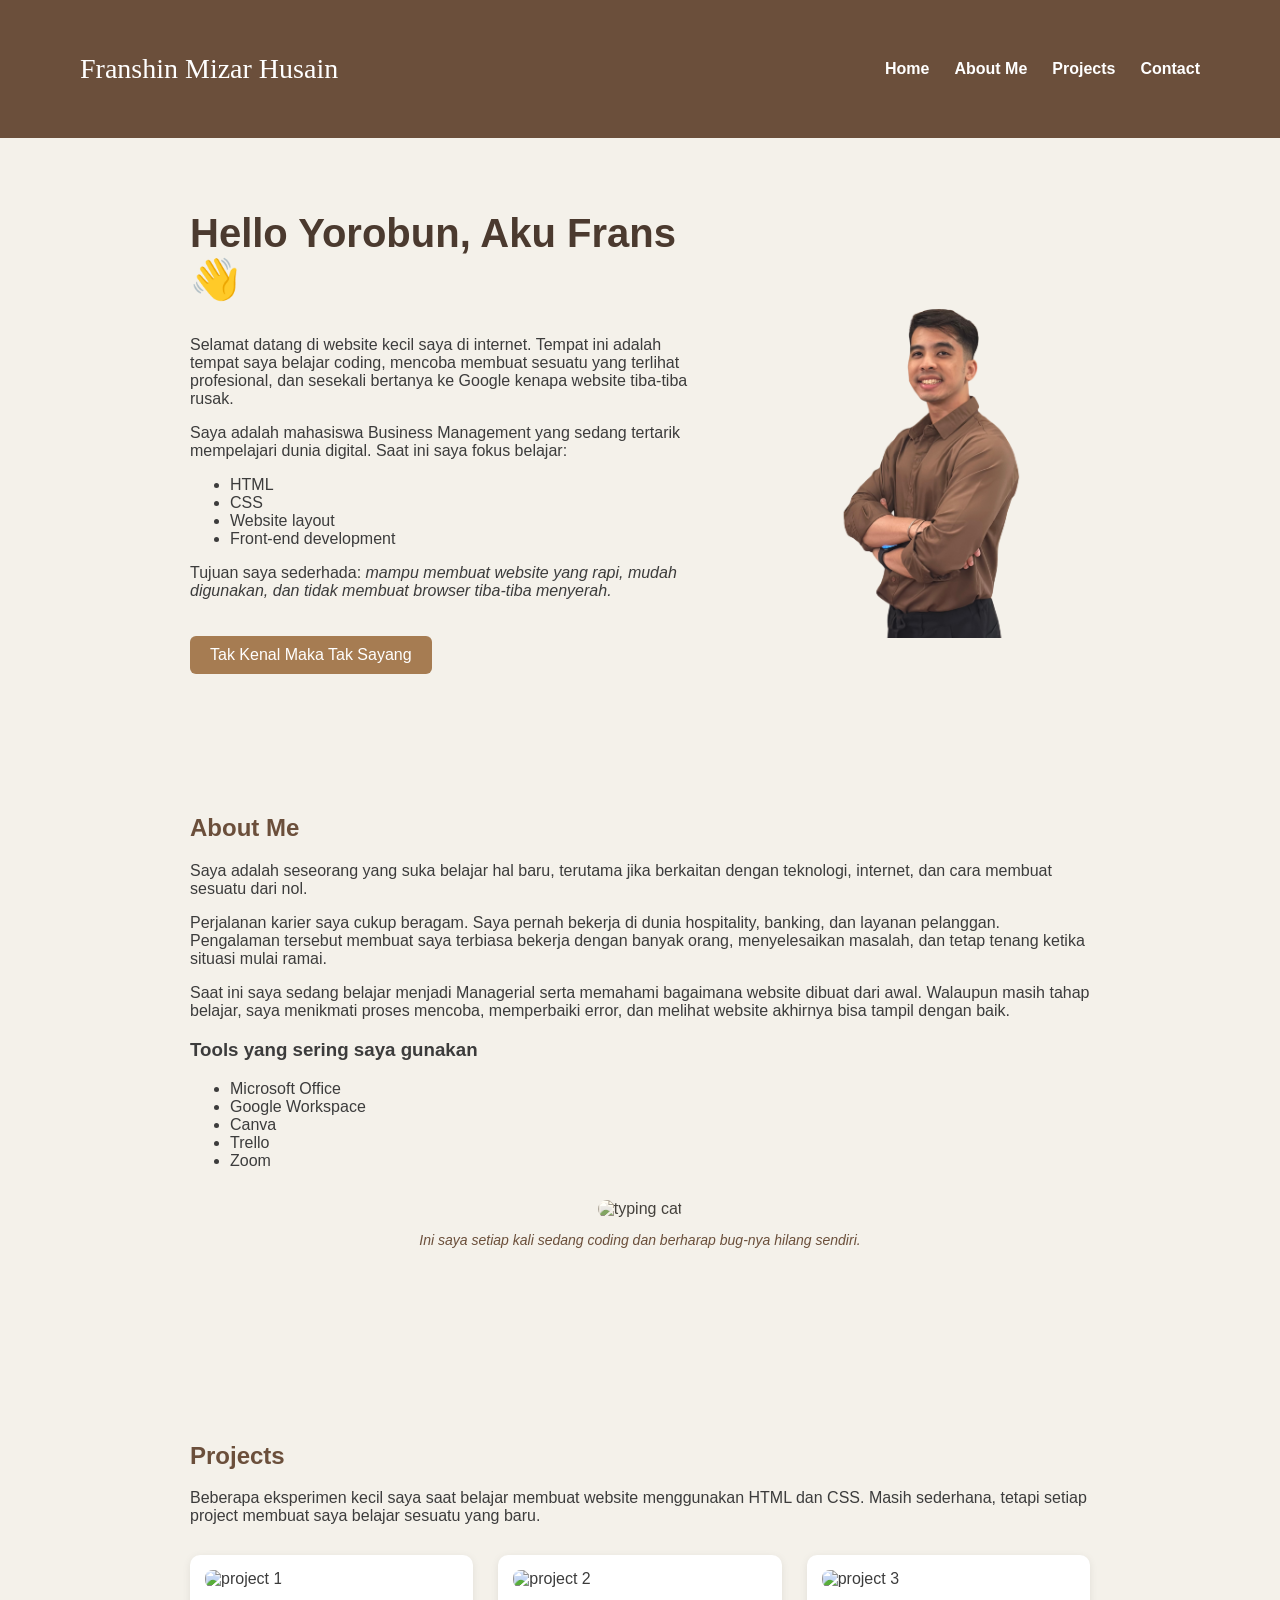
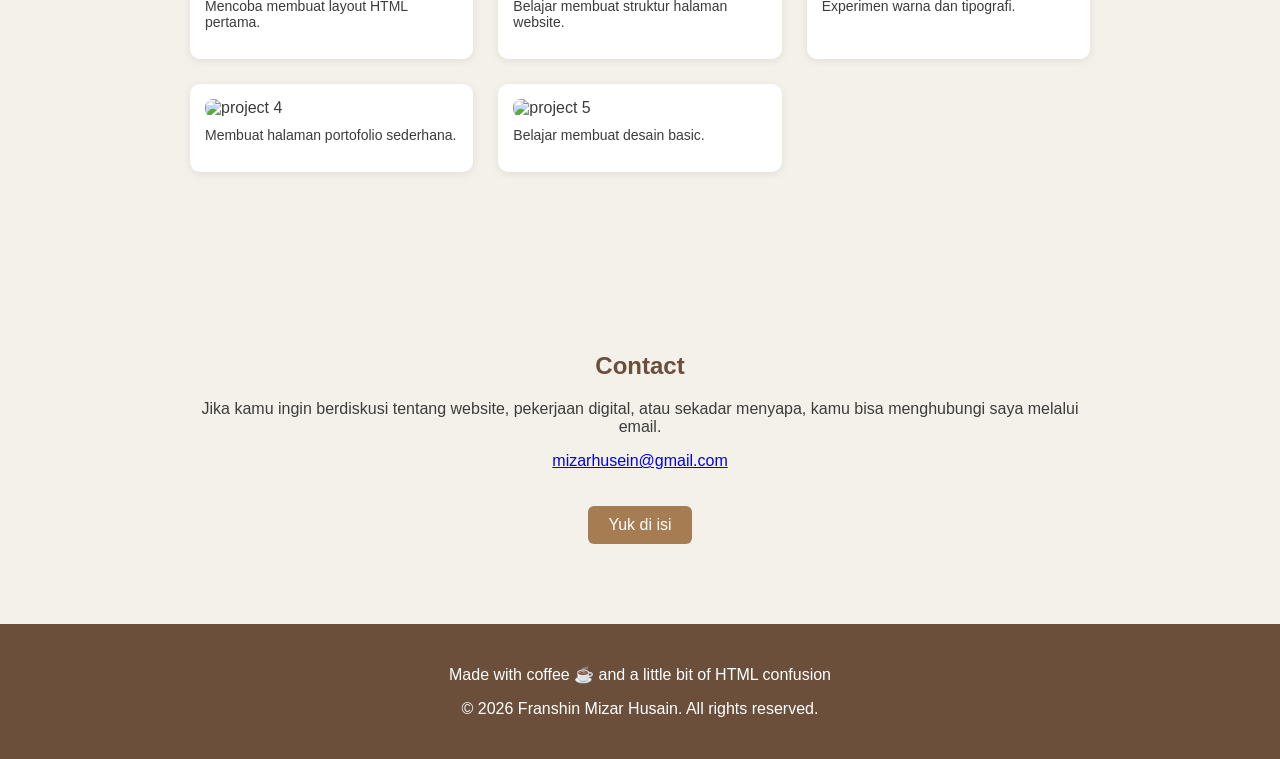
==== commit f0c169ad: "Add files via upload update remidi milestone 1" ====
--- a/index.html
+++ b/index.html
@@ -1,136 +1,300 @@
 <!DOCTYPE html>
 <html lang="en">
-<head>
-<meta charset="UTF-8">
-<meta name="viewport" content="width=device-width, initial-scale=1.0">
-<title>Frans Portfolio</title>
-<link rel="stylesheet" href="style.css">
-</head>
-
-<body>
-
-<header>
-    <nav>
-        <span style="font-weight: bold; text-align: center; font-size: 25px;" class="logo">Franshin Mizar Husain</span>
-        <ul>
-            <li><a href="#about">About</a></li>
-            <li><a href="#experience">Experience</a></li>
-            <li><a href="#projects">Projects</a></li>
-            <li><a href="#contact">Contact</a></li>
-        </ul>
-    </nav>
-</header>
-
-
-<!-- HERO -->
-<section class="hero">
-
-    <div class="hero-text">
-        <h1>Hello, I'm Frans 👋</h1>
-
-        <p>
-        Former waiter, bank teller, hotel operator.  
-        Now learning Web Development.
-        check push blablabla
-        </p>
-
-        <a href="#about" class="btn">About Me</a>
-    </div>
-
-    <div class="hero-img">
-        <img src="photo1.png" alt="Frans">
-    </div>
-
-</section>
-
-
-<!-- ABOUT -->
-<section id="about">
-
-<h2>About Me</h2>
-
-<p>I am a Business Management student who is currently developing digital skills to support modern work environments.</p>
-<p>I have a strong interest in administrative tasks, data management, and basic web development.</p>
-<p>I am detail-oriented, well-organized, and able to adapt quickly to new digital tools.</p>
-
-
-<ul>
-<li>Microsoft Office</li>
-<li>Google Workspace</li>
-<li>Canva</li>
-<li>VS Code</li>
-<li>GitHub</li>
-</ul>
-
-</section>
-
-
-<!-- EXPERIENCE -->
-<section id="experience">
-
-<h2>Experience</h2>
-
-<div class="card">
-<h3>Waiter</h3>
-<p>Serve customers and handle orders.</p>
-</div>
-
-<div class="card">
-<h3>Bank Teller</h3>
-<p>Handle financial transactions carefully.</p>
-</div>
-
-<div class="card">
-<h3>Telephone Operator</h3>
-<p>Assist hotel guests and manage calls.</p>
-</div>
-
-</section>
-
-
-<!-- PROJECTS -->
-<section id="projects">
-
-<h2>Projects</h2>
-
-<div class="card">
-<h3>Portfolio Website</h3>
-<p>Simple personal website using HTML & CSS.</p>
-<a href="#">View Project</a>
-</div>
-
-<div class="card">
-<h3>Admin Dashboard</h3>
-<p>Practice project using spreadsheet & layout.</p>
-<a href="#">View Project</a>
-</div>
-
-</section>
-
-
-<!-- CONTACT -->
-<section id="contact">
-
-<h2>Contact Me</h2>
-
-<form class="contact-form">
-
-<input type="text" placeholder="Your Name">
-<input type="email" placeholder="Your Email">
-
-<textarea placeholder="Your Message"></textarea>
-
-<button type="submit">Send</button>
-
-</form>
-
-</section>
-
-
-<footer>
-<p>Made with coffee ☕ and mild confusion about CSS</p>
-<p>Email: mizarhusein@gmail.com</p>
-</footer>
-
-</body>
+    <head>
+        <meta charset="UTF-8">
+        <meta name="viewport" content="width=device-width, initial-scale=1.0">
+        <title>Frans Portofolio</title>
+        
+        <style>
+                html{
+                scroll-behavior:smooth;
+                }
+
+                body{
+                font-family: Arial, sans-serif;
+                margin:0;
+                background:#f4f1ea;
+                color:#3c3c3c;
+                }
+
+
+
+            /* NAVIGATION */
+
+                nav{
+                display:flex;
+                justify-content:space-between;
+                align-items:center;
+                padding:25px 80px;
+                background:#6b4f3b;
+                }
+
+                .logo{
+                color:white;
+                }
+
+                nav ul{
+                display:flex;
+                gap:25px;
+                list-style:none;
+                }
+
+                nav a{
+                color:white;
+                text-decoration:none;
+                font-weight:bold;
+                }
+
+
+
+            /* HERO */
+
+                .hero{
+                display:flex;
+                align-items:center;
+                justify-content:center;
+                gap:80px;
+                padding:40px 80px;
+                }
+
+                .hero-text{
+                max-width:500px;
+                }
+
+                .hero h1{
+                font-size:40px;
+                color:#4b3a2f;
+                }
+
+                .hero-image img{
+                width:320px;
+                border-radius:12px;
+                }
+
+                .btn{
+                display:inline-block;
+                margin-top:20px;
+                padding:10px 20px;
+                background:#a67c52;
+                color:white;
+                text-decoration:none;
+                border-radius:6px;
+                text-align: center;
+                }
+
+
+            /* SECTION */
+
+                section{
+                max-width:900px;
+                margin:auto;
+                padding:80px 20px;
+                }
+
+                h2{
+                color:#6b4f3b;
+                }
+
+
+
+            /* PROJECT */
+                .project-grid{
+                display:grid;
+                grid-template-columns:repeat(auto-fit,minmax(250px,1fr));
+                gap:25px;
+                margin-top:30px;
+                }
+
+                .project-item{
+                background:white;
+                padding:15px;
+                border-radius:10px;
+                box-shadow:0 2px 8px rgba(0,0,0,0.08);
+                }
+
+                .project-item img{
+                width:100%;
+                border-radius:8px;
+                }
+
+                .project-item p{
+                font-size:14px;
+                margin-top:10px;
+                }
+
+
+
+            /* CAT GIF */
+
+                .cat-container{
+                text-align:center;
+                margin-top:30px;
+                }
+
+                .cat-gif{
+                width:220px;
+                border-radius:10px;
+                filter:sepia(40%) saturate(80%);
+                }
+
+                .cat-caption{
+                font-size:14px;
+                color:#6b4f3b;
+                font-style:italic;
+                }
+
+
+
+            /* CONTACT */
+
+                #contact{
+                text-align:center;
+                }
+
+
+
+            /* FOOTER */
+
+                footer{
+                background:#6b4f3b;
+                color:white;
+                text-align:center;
+                padding:25px;
+                }
+
+        </style>
+        
+    </head>
+
+    <body>
+
+        <header>
+            <nav>
+                <p style="font-size: 28px; font-family: Cambria, Cochin, Georgia, Times, 'Times New Roman', serif;" class="logo">Franshin Mizar Husain</p>
+                <ul>
+                    <li><a href="#home">Home</a></li>
+                    <li><a href="#about">About Me</a></li>
+                    <li><a href="#projects">Projects</a></li>
+                    <li><a href="#contact">Contact</a></li>
+                </ul>
+            </nav>
+        </header>
+
+
+        <main>
+
+            <section id="home" class="hero">
+
+                <div class="hero-text">
+                    <h1>Hello Yorobun, Aku Frans👋</h1>
+                    <p>Selamat datang di website kecil saya di internet. Tempat ini adalah tempat saya belajar coding, mencoba membuat sesuatu yang terlihat profesional, dan sesekali bertanya ke Google kenapa website tiba-tiba rusak.</p>
+
+                    <p>Saya adalah mahasiswa Business Management yang sedang tertarik mempelajari dunia digital. Saat ini saya fokus belajar:</p>
+
+                    <ul>
+                        <li>HTML</li>
+                        <li>CSS</li>
+                        <li>Website layout</li>
+                        <li>Front-end development</li>
+                    </ul>
+
+                    <p>Tujuan saya sederhada: <cite>mampu membuat website yang rapi, mudah digunakan, dan tidak membuat browser tiba-tiba menyerah.</cite></p>
+
+                    <a href="#about" class="btn">Tak Kenal Maka Tak Sayang</a>
+                </div>
+
+                <div class="hero-image">
+                    <img style="max-width: fit-content;height: auto;" src="picture1.png" alt="Frans">
+                </div>
+
+            </section>
+
+
+            <section id="about">
+
+                <h2>About Me</h2>
+
+                <p>Saya adalah seseorang yang suka belajar hal baru, terutama jika berkaitan dengan teknologi, internet, dan cara membuat sesuatu dari nol.</p>
+
+                <p>Perjalanan karier saya cukup beragam. Saya pernah bekerja di dunia hospitality, banking, dan layanan pelanggan. Pengalaman tersebut membuat saya terbiasa bekerja dengan banyak orang, menyelesaikan masalah, dan tetap tenang ketika situasi mulai ramai.</p>
+
+                <p>Saat ini saya sedang belajar menjadi Managerial serta memahami bagaimana website dibuat dari awal. Walaupun masih tahap belajar, saya menikmati proses mencoba, memperbaiki error, dan melihat website akhirnya bisa tampil dengan baik.</p>
+
+                <h3>Tools yang sering saya gunakan</h3>
+
+                <ul>
+                    <li>Microsoft Office</li>
+                    <li>Google Workspace</li>
+                    <li>Canva</li>
+                    <li>Trello</li>
+                    <li>Zoom</li>
+                </ul>
+
+                <div class="cat-container">
+                    <img class="cat-gif" src="https://media.giphy.com/media/JIX9t2j0ZTN9S/giphy.gif" alt="typing cat">
+                    <p class="cat-caption">
+                    Ini saya setiap kali sedang coding dan berharap bug-nya hilang sendiri.
+                    </p>
+                </div>
+
+            </section>
+
+
+            <section id="projects">
+
+                <h2>Projects</h2>
+            
+                <p>Beberapa eksperimen kecil saya saat belajar membuat website menggunakan HTML dan CSS. Masih sederhana, tetapi setiap project membuat saya belajar sesuatu yang baru.</p>
+
+                <article class="project-grid">
+
+                    <div class="project-item">
+                        <img style="max-width: 100%;height:200px;" src="https://images.unsplash.com/photo-1498050108023-c5249f4df085" alt="project 1">
+                        <p>Mencoba membuat layout HTML pertama.</p>
+                    </div>
+                
+                    <div class="project-item">
+                        <img style="max-width: 100%;height:200px;" src="https://images.unsplash.com/photo-1461749280684-dccba630e2f6" alt="project 2">
+                        <p>Belajar membuat struktur halaman website.</p>
+                    </div>
+
+                    <div class="project-item">
+                        <img style="max-width: 100%;height:200px;" src="https://images.unsplash.com/photo-1555066931-4365d14bab8c" alt="project 3">
+                        <p>Experimen warna dan tipografi.</p>
+                    </div>
+
+                    <div class="project-item">
+                        <img style="max-width: 100%;height:200px;" src="https://images.unsplash.com/photo-1515879218367-8466d910aaa4" alt="project 4">
+                        <p>Membuat halaman portofolio sederhana.</p>
+                    </div>
+
+                    <div class="project-item">
+                        <img style="max-width: 100%;height:200px;" src="https://images.unsplash.com/photo-1504639725590-34d0984388bd" alt="project 5">
+                        <p>Belajar membuat desain basic.</p>
+                    </div>
+
+                </article>
+
+            </section>
+
+        
+            <section id="contact">
+
+                <h2>Contact</h2>
+
+                <p>Jika kamu ingin berdiskusi tentang website, pekerjaan digital, atau sekadar menyapa, kamu bisa menghubungi saya melalui email.</p>
+                <p><a href="#">mizarhusein@gmail.com</a></p>
+                <a href="form.html" class="btn">Yuk di isi</a>
+        
+            </section>
+
+        </main>
+
+        <footer>
+            <p>Made with coffee ☕ and a little bit of HTML confusion</p>
+            <p>&copy; 2026 Franshin Mizar Husain. All rights reserved.</p>
+        </footer>
+
+    </body>
+
 </html>
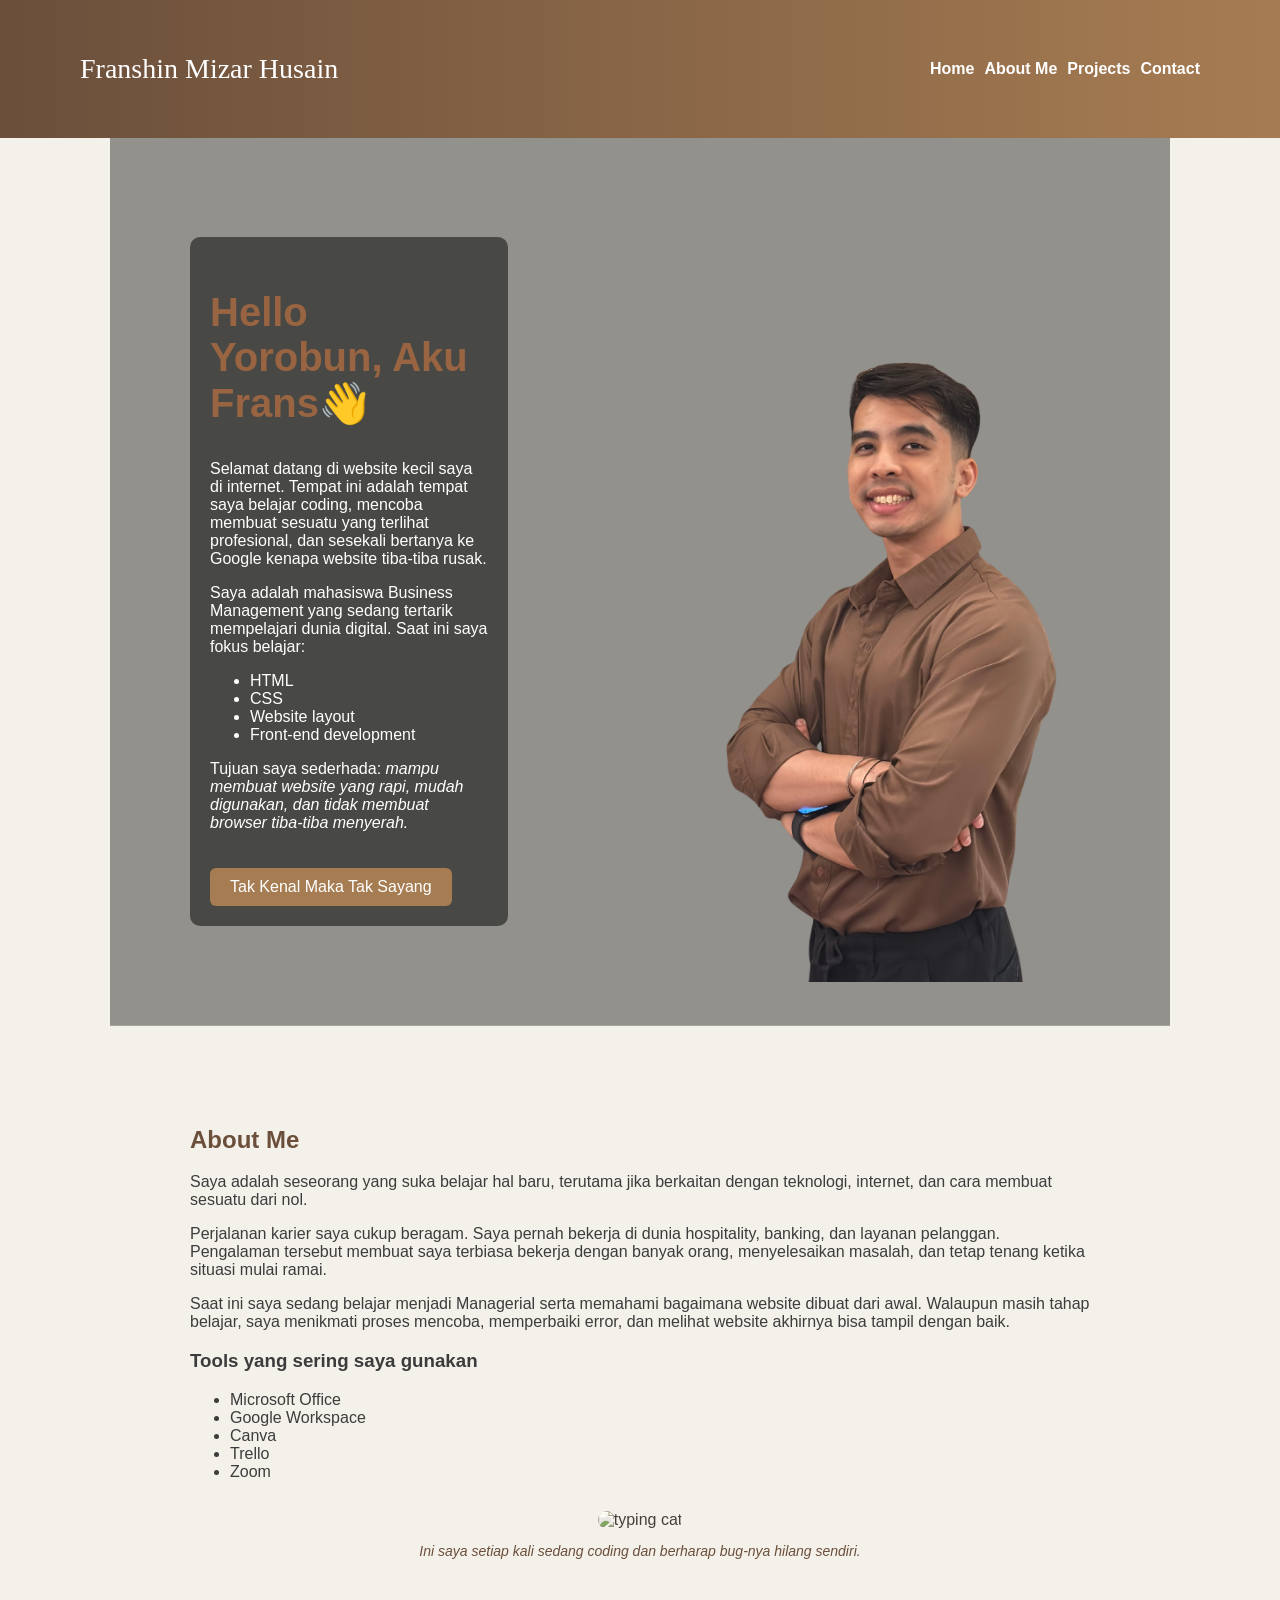
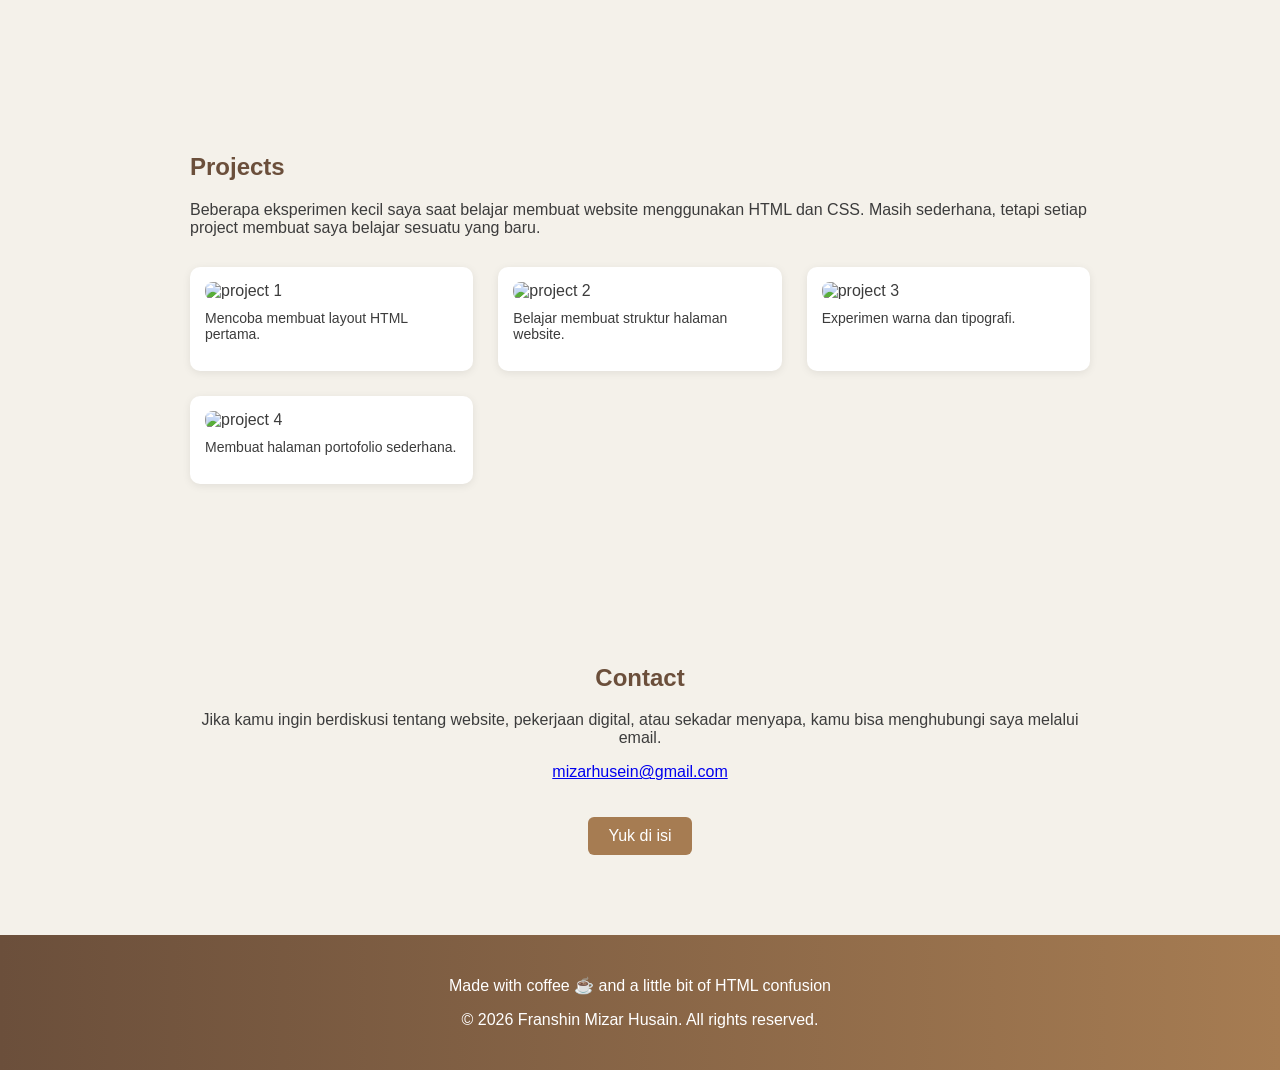
==== commit f852c8fa: "new update milestone 1" ====
--- a/index.html
+++ b/index.html
@@ -6,6 +6,22 @@
         <title>Frans Portofolio</title>
         
         <style>
+            /* HP */
+                @media (max-width: 600px) {
+                .hero {
+                    flex-direction: column;
+                    text-align: center;
+                    padding: 20px
+                }
+                }
+
+            /* Tablet */
+                @media (max-width: 900px) {
+                .container {
+                    flex-direction: column;
+                }
+                }
+
                 html{
                 scroll-behavior:smooth;
                 }
@@ -23,10 +39,12 @@
 
                 nav{
                 display:flex;
+                gap:10px;
+                padding: 15px 20px;
                 justify-content:space-between;
                 align-items:center;
                 padding:25px 80px;
-                background:#6b4f3b;
+                background: linear-gradient(to right, #6b4f3b, #a67c52);
                 }
 
                 .logo{
@@ -35,7 +53,7 @@
 
                 nav ul{
                 display:flex;
-                gap:25px;
+                gap: 10px;
                 list-style:none;
                 }
 
@@ -55,19 +73,27 @@
                 justify-content:center;
                 gap:80px;
                 padding:40px 80px;
+                background-image: linear-gradient(rgba(0,0,0,0.4), rgba(0,0,0,0.4)), url("https://images.unsplash.com/photo-1492724441997-5dc865305da7");
+                background-size: cover;
+                background-position: center;
                 }
 
                 .hero-text{
                 max-width:500px;
+                background: rgba(0, 0, 0, 0.5); /* warna hitam transparan */
+                padding: 20px;
+                border-radius: 10px;
+                color: white;
                 }
 
                 .hero h1{
                 font-size:40px;
-                color:#4b3a2f;
+                color:#986441;
                 }
 
                 .hero-image img{
-                width:320px;
+                width:120%;
+                height: auto;
                 border-radius:12px;
                 }
 
@@ -156,10 +182,14 @@
             /* FOOTER */
 
                 footer{
-                background:#6b4f3b;
+                background: linear-gradient(to right, #6b4f3b, #a67c52);
                 color:white;
                 text-align:center;
                 padding:25px;
+                }
+
+                a:hover{
+                    background-color: rgb(98, 69, 34);
                 }
 
         </style>
@@ -268,11 +298,6 @@
                         <p>Membuat halaman portofolio sederhana.</p>
                     </div>
 
-                    <div class="project-item">
-                        <img style="max-width: 100%;height:200px;" src="https://images.unsplash.com/photo-1504639725590-34d0984388bd" alt="project 5">
-                        <p>Belajar membuat desain basic.</p>
-                    </div>
-
                 </article>
 
             </section>
